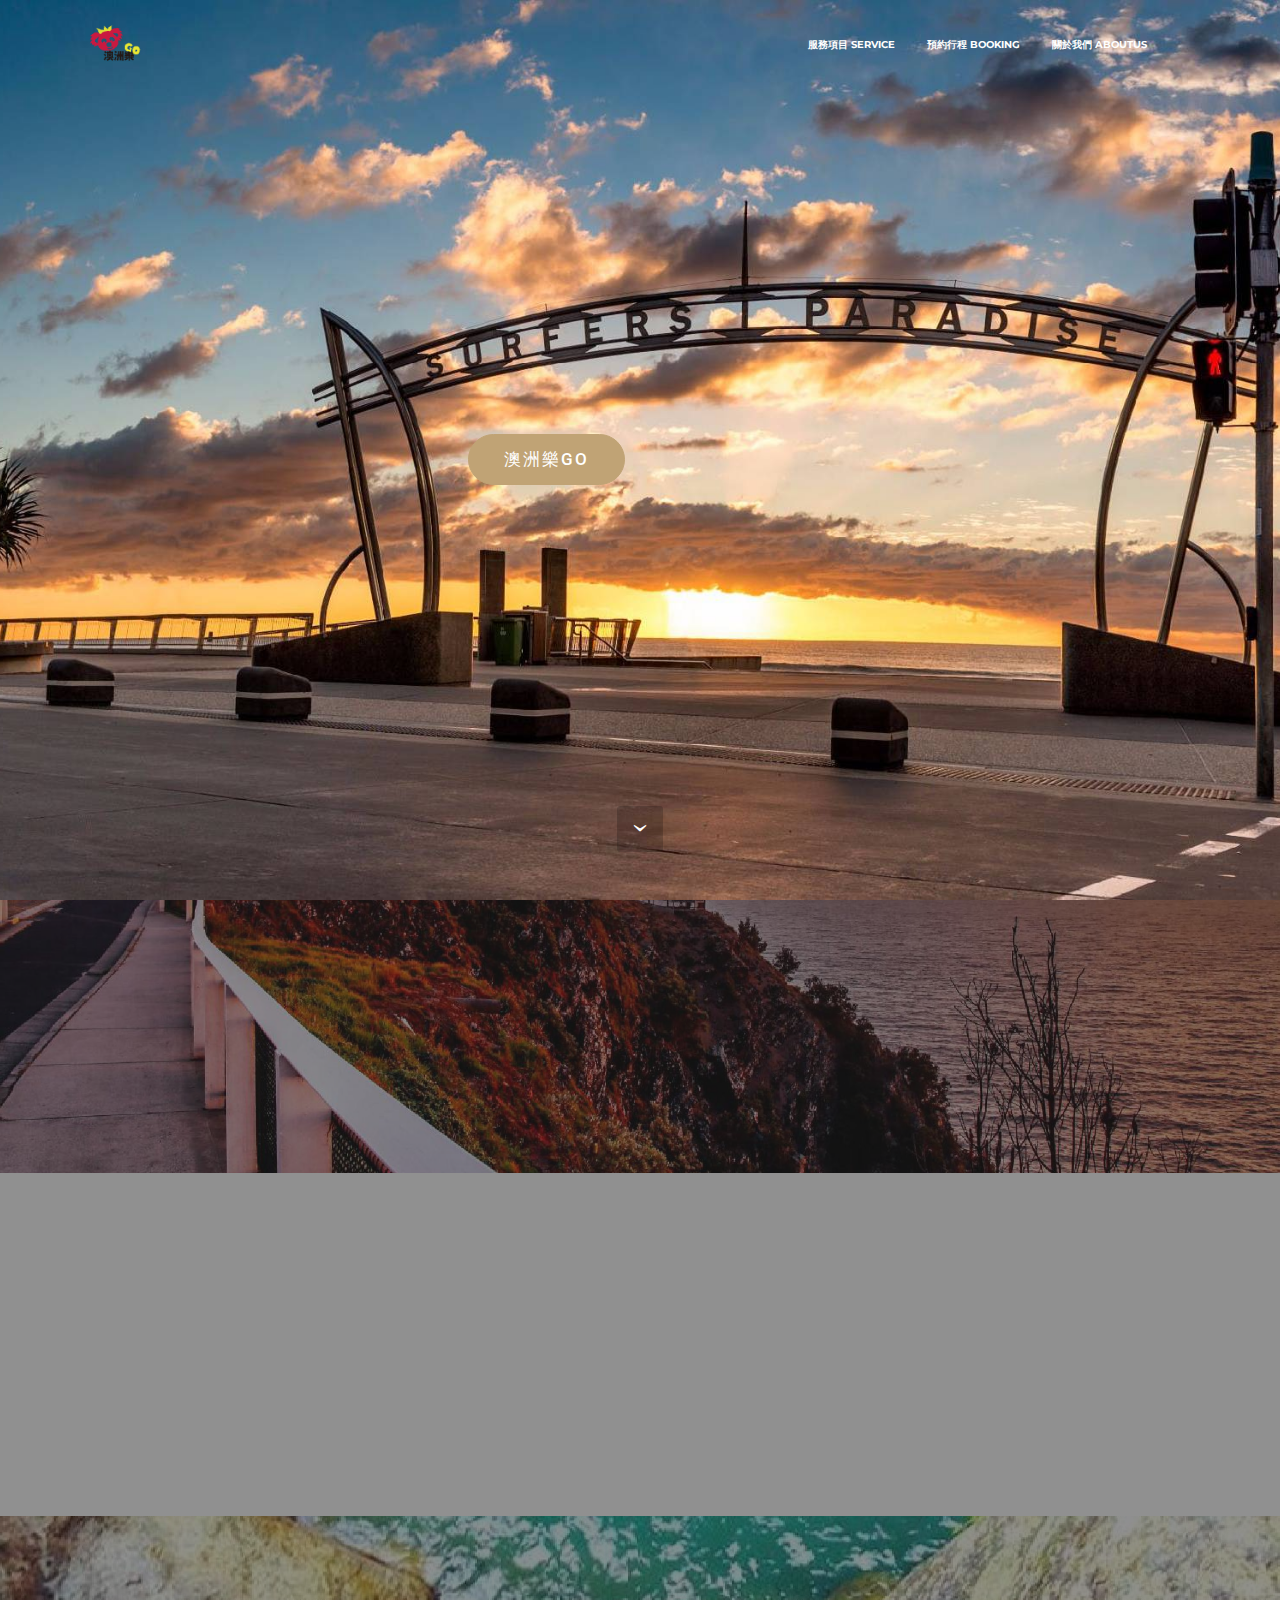
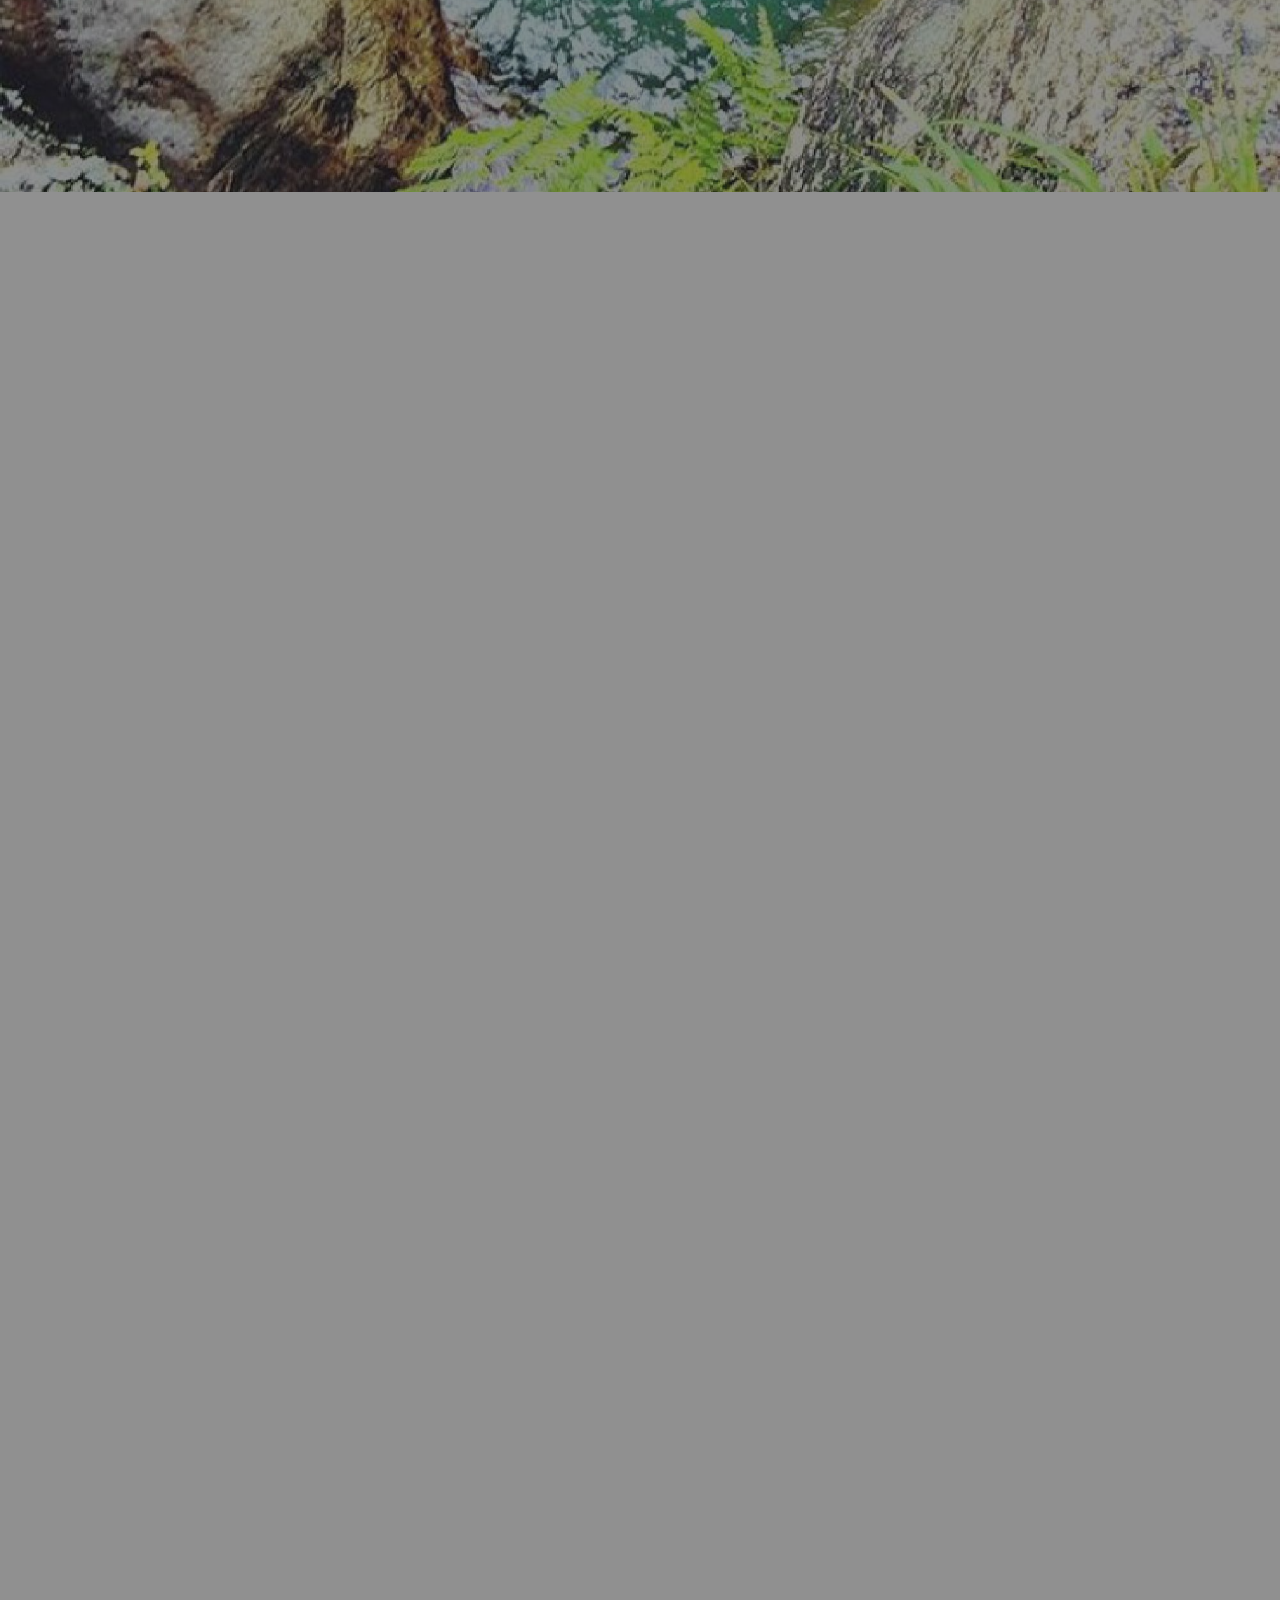
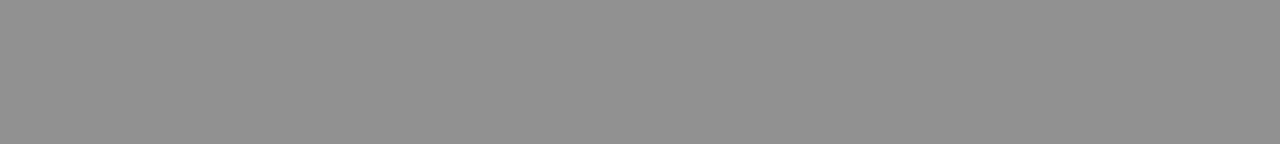
==== index.html @ f50838c3 "create github pages" ====
<!DOCTYPE html>
<html>
<head>
  <!-- Site made with Mobirise Website Builder v3.12.1, https://mobirise.com -->
  <meta charset="UTF-8">
  <meta http-equiv="X-UA-Compatible" content="IE=edge">
  <meta name="generator" content="Mobirise v3.12.1, mobirise.com">
  <meta name="viewport" content="width=device-width, initial-scale=1">
  <link rel="shortcut icon" href="assets/images/logo1-154x128.png" type="image/x-icon">
  <meta name="description" content="">
  
  <link rel="stylesheet" href="https://fonts.googleapis.com/css?family=Lora:400,700,400italic,700italic&amp;subset=latin">
  <link rel="stylesheet" href="https://fonts.googleapis.com/css?family=Montserrat:400,700">
  <link rel="stylesheet" href="https://fonts.googleapis.com/css?family=Raleway:100,100i,200,200i,300,300i,400,400i,500,500i,600,600i,700,700i,800,800i,900,900i">
  <link rel="stylesheet" href="assets/bootstrap-material-design-font/css/material.css">
  <link rel="stylesheet" href="assets/tether/tether.min.css">
  <link rel="stylesheet" href="assets/bootstrap/css/bootstrap.min.css">
  <link rel="stylesheet" href="assets/dropdown/css/style.css">
  <link rel="stylesheet" href="assets/animate.css/animate.min.css">
  <link rel="stylesheet" href="assets/theme/css/style.css">
  <link rel="stylesheet" href="assets/theme/css/style-rtl.css">
  <link rel="stylesheet" href="assets/mobirise/css/mbr-additional.css" type="text/css">
  
  
  
</head>
<body class="rtl">
<section id="menu-o">

    <nav class="navbar navbar-dropdown bg-color transparent">
        <div class="container">

            <div class="mbr-table">
                <div class="mbr-table-cell">

                    <div class="navbar-brand">
                        <a href="index.html" class="navbar-logo"><img src="assets/images/logo1-154x128.png" alt="Mobirise" title="100"></a>
                        <a class="navbar-caption" href="https://mobirise.com"></a>
                    </div>

                </div>
                <div class="mbr-table-cell">

                    <button class="navbar-toggler pull-xs-right hidden-md-up" type="button" data-toggle="collapse" data-target="#exCollapsingNavbar">
                        <div class="hamburger-icon"></div>
                    </button>

                    <ul class="nav-dropdown collapse pull-xs-right nav navbar-nav navbar-toggleable-sm" id="exCollapsingNavbar"><li class="nav-item"><a class="nav-link link" href="page1.html">服務項目 SERVICE</a></li><li class="nav-item"><a class="nav-link link" href="page3.html">預約行程 BOOKING</a></li><li class="nav-item dropdown"><a class="nav-link link" href="page2.html" aria-expanded="false">關於我們 ABOUTUS</a></li><li class="nav-item"><a class="nav-link link" href="https://mobirise.com/" aria-expanded="false"></a></li></ul>
                    <button hidden="" class="navbar-toggler navbar-close" type="button" data-toggle="collapse" data-target="#exCollapsingNavbar">
                        <div class="close-icon"></div>
                    </button>

                </div>
            </div>

        </div>
    </nav>

</section>

<section class="engine"><a rel="external" href="https://mobirise.com">mobirise.com</a></section><section class="mbr-section mbr-section-hero mbr-section-full header2 mbr-after-navbar" id="header2-1b" style="background-image: url(assets/images/00203439-2000x1051.jpg);">

    

    <div class="mbr-table mbr-table-full">
        <div class="mbr-table-cell">

            <div class="container">
                <div class="mbr-section row">
                    <div class="mbr-table-md-up">
                        
                        
                        

                        <div class="mbr-table-cell col-md-5 content-size text-xs-center text-md-right">

                            <h3 class="mbr-section-title display-2"></h3>

                            <div class="mbr-section-text">
                                <p></p>
                            </div>

                            <div class="mbr-section-btn"><a class="btn btn-primary" href="page1.html">澳洲樂GO</a> </div>

                        </div>
                        <div class="mbr-table-cell mbr-valign-top mbr-left-padding-md-up col-md-7 image-size" style="width: 50%;">
                            <div class="mbr-figure"><iframe class="mbr-embedded-video" src="https://www.youtube.com/embed/76y3-8wFQiE?rel=0&amp;amp;showinfo=0&amp;autoplay=0&amp;loop=0" width="1280" height="720" frameborder="0" allowfullscreen></iframe></div>
                        </div>

                    </div>
                </div>
            </div>

        </div>
    </div>

    <div class="mbr-arrow mbr-arrow-floating hidden-sm-down" aria-hidden="true"><a href="#msg-box8-1z"><i class="mbr-arrow-icon"></i></a></div>

</section>

<section class="mbr-section article mbr-parallax-background" id="msg-box8-1z" style="background-image: url(assets/images/-2000x1428.jpg); padding-top: 120px; padding-bottom: 120px;">

    <div class="mbr-overlay" style="opacity: 0.5; background-color: rgb(34, 34, 34);">
    </div>
    <div class="container">
        <div class="row">
            <div class="col-md-8 col-md-offset-2 text-xs-center">
                <h3 class="mbr-section-title display-2">拜倫灣</h3>
                <div class="lead"></div>
                
            </div>
        </div>
    </div>

</section>

<section class="mbr-section article mbr-parallax-background" id="msg-box8-20" style="background-image: url(assets/images/-2000x1429.jpg); padding-top: 120px; padding-bottom: 120px;">

    <div class="mbr-overlay" style="opacity: 0.5; background-color: rgb(34, 34, 34);">
    </div>
    <div class="container">
        <div class="row">
            <div class="col-md-8 col-md-offset-2 text-xs-center">
                <h3 class="mbr-section-title display-2"><font color="#000000">大麻村</font></h3>
                <div class="lead"><p>.</p></div>
                
            </div>
        </div>
    </div>

</section>

<section class="mbr-section article mbr-parallax-background" id="msg-box8-21" style="background-image: url(assets/images/4ed8bae0af5e4b502f99bcf6d913de8c-2000x2000.jpg); padding-top: 120px; padding-bottom: 120px;">

    <div class="mbr-overlay" style="opacity: 0.5; background-color: rgb(34, 34, 34);">
    </div>
    <div class="container">
        <div class="row">
            <div class="col-md-8 col-md-offset-2 text-xs-center">
                <h3 class="mbr-section-title display-2">愛心湖</h3>
                <div class="lead"></div>
                
            </div>
        </div>
    </div>

</section>

<section class="mbr-section article mbr-parallax-background" id="msg-box8-22" style="background-image: url(assets/images/image-2000x1122.jpg); padding-top: 120px; padding-bottom: 120px;">

    <div class="mbr-overlay" style="opacity: 0.5; background-color: rgb(34, 34, 34);">
    </div>
    <div class="container">
        <div class="row">
            <div class="col-md-8 col-md-offset-2 text-xs-center">
                <h3 class="mbr-section-title display-2">玻璃山</h3>
                <div class="lead"></div>
                
            </div>
        </div>
    </div>

</section>

<section class="mbr-section article mbr-parallax-background" id="msg-box8-23" style="background-image: url(assets/images/-2000x1333.jpg); padding-top: 120px; padding-bottom: 120px;">

    <div class="mbr-overlay" style="opacity: 0.5; background-color: rgb(34, 34, 34);">
    </div>
    <div class="container">
        <div class="row">
            <div class="col-md-8 col-md-offset-2 text-xs-center">
                <h3 class="mbr-section-title display-2">藍光螢火蟲洞</h3>
                <div class="lead"></div>
                
            </div>
        </div>
    </div>

</section>

<section class="mbr-section article mbr-parallax-background" id="msg-box8-26" style="background-image: url(assets/images/-2000x960.jpg); padding-top: 120px; padding-bottom: 120px;">

    <div class="mbr-overlay" style="opacity: 0.5; background-color: rgb(34, 34, 34);">
    </div>
    <div class="container">
        <div class="row">
            <div class="col-md-8 col-md-offset-2 text-xs-center">
                <h3 class="mbr-section-title display-2">危險角</h3>
                <div class="lead"><p>.</p></div>
                
            </div>
        </div>
    </div>

</section>

<section class="mbr-section article mbr-parallax-background" id="msg-box8-27" style="background-image: url(assets/images/-2000x14291.jpg); padding-top: 120px; padding-bottom: 120px;">

    <div class="mbr-overlay" style="opacity: 0.5; background-color: rgb(34, 34, 34);">
    </div>
    <div class="container">
        <div class="row">
            <div class="col-md-8 col-md-offset-2 text-xs-center">
                <h3 class="mbr-section-title display-2"><span style="font-size: 36px; line-height: 31.200000762939453px;">血紅湖</span><br><span style="font-size: 36px; line-height: 31.200000762939453px;"><br></span></h3>
                <div class="lead"><p>.</p></div>
                
            </div>
        </div>
    </div>

</section>

<section class="mbr-section article mbr-parallax-background" id="msg-box8-28" style="background-image: url(assets/images/img-2000x1500.jpg); padding-top: 120px; padding-bottom: 120px;">

    <div class="mbr-overlay" style="opacity: 0.5; background-color: rgb(34, 34, 34);">
    </div>
    <div class="container">
        <div class="row">
            <div class="col-md-8 col-md-offset-2 text-xs-center">
                <h3 class="mbr-section-title display-2">更多神秘景點</h3>
                <div class="lead"></div>
                
            </div>
        </div>
    </div>

</section>


  <script src="assets/web/assets/jquery/jquery.min.js"></script>
  <script src="assets/tether/tether.min.js"></script>
  <script src="assets/bootstrap/js/bootstrap.min.js"></script>
  <script src="assets/smooth-scroll/smooth-scroll.js"></script>
  <script src="assets/dropdown/js/script.min.js"></script>
  <script src="assets/touch-swipe/jquery.touch-swipe.min.js"></script>
  <script src="assets/viewport-checker/jquery.viewportchecker.js"></script>
  <script src="assets/jarallax/jarallax.js"></script>
  <script src="assets/theme/js/script.js"></script>
  
  
  <input name="animation" type="hidden">
  </body>
</html>
---- assets/bootstrap-material-design-font/css/material.css ----
@font-face {
  font-family: 'Material-Design-Icons';
  src: url('../fonts/Material-Design-Icons.eot?3ocs8m');
  src: url('../fonts/Material-Design-Icons.eot?#iefix3ocs8m') format('embedded-opentype'), url('../fonts/Material-Design-Icons.woff?3ocs8m') format('woff'), url('../fonts/Material-Design-Icons.ttf?3ocs8m') format('truetype'), url('../fonts/Material-Design-Icons.svg?3ocs8m#Material-Design-Icons') format('svg');
  font-weight: normal;
  font-style: normal;
}
[class^="mdi-"],
[class*="mdi-"] {
  speak: none;
  display: inline-block;
  font-style: normal;
  font-variant:normal;
  font-weight:normal;
  /*font-size:24px;*/
  line-height:1;
  font-family:'Material-Design-Icons' !important;
  text-rendering: auto;
  
  -webkit-font-smoothing: antialiased;
  -moz-osx-font-smoothing: grayscale;
  -webkit-transform: translate(0, 0);
      -ms-transform: translate(0, 0);
          transform: translate(0, 0);
}
[class^="mdi-"]:before,
[class*="mdi-"]:before {
  display: inline-block;
  speak: none;
  text-decoration: inherit;
}
[class^="mdi-"].pull-left,
[class*="mdi-"].pull-left {
  margin-right: .3em;
}
[class^="mdi-"].pull-right,
[class*="mdi-"].pull-right {
  margin-left: .3em;
}
[class^="mdi-"].mdi-lg:before,
[class*="mdi-"].mdi-lg:before,
[class^="mdi-"].mdi-lg:after,
[class*="mdi-"].mdi-lg:after {
  font-size: 1.33333333em;
  line-height: 0.75em;
  vertical-align: -15%;
}
[class^="mdi-"].mdi-2x:before,
[class*="mdi-"].mdi-2x:before,
[class^="mdi-"].mdi-2x:after,
[class*="mdi-"].mdi-2x:after {
  font-size: 2em;
}
[class^="mdi-"].mdi-3x:before,
[class*="mdi-"].mdi-3x:before,
[class^="mdi-"].mdi-3x:after,
[class*="mdi-"].mdi-3x:after {
  font-size: 3em;
}
[class^="mdi-"].mdi-4x:before,
[class*="mdi-"].mdi-4x:before,
[class^="mdi-"].mdi-4x:after,
[class*="mdi-"].mdi-4x:after {
  font-size: 4em;
}
[class^="mdi-"].mdi-5x:before,
[class*="mdi-"].mdi-5x:before,
[class^="mdi-"].mdi-5x:after,
[class*="mdi-"].mdi-5x:after {
  font-size: 5em;
}
[class^="mdi-device-signal-cellular-"]:after,
[class^="mdi-device-battery-"]:after,
[class^="mdi-device-battery-charging-"]:after,
[class^="mdi-device-signal-cellular-connected-no-internet-"]:after,
[class^="mdi-device-signal-wifi-"]:after,
[class^="mdi-device-signal-wifi-statusbar-not-connected"]:after,
.mdi-device-network-wifi:after {
  opacity: .3;
  position: absolute;
  left: 0;
  top: 0;
  z-index: 1;
  display: inline-block;
  speak: none;
  text-decoration: inherit;
}
[class^="mdi-device-signal-cellular-"]:after {
  content: "\e758";
}
[class^="mdi-device-battery-"]:after {
  content: "\e735";
}
[class^="mdi-device-battery-charging-"]:after {
  content: "\e733";
}
[class^="mdi-device-signal-cellular-connected-no-internet-"]:after {
  content: "\e75d";
}
[class^="mdi-device-signal-wifi-"]:after,
.mdi-device-network-wifi:after {
  content: "\e765";
}
[class^="mdi-device-signal-wifi-statusbasr-not-connected"]:after {
  content: "\e8f7";
}
.mdi-device-signal-cellular-off:after,
.mdi-device-signal-cellular-null:after,
.mdi-device-signal-cellular-no-sim:after,
.mdi-device-signal-wifi-off:after,
.mdi-device-signal-wifi-4-bar:after,
.mdi-device-signal-cellular-4-bar:after,
.mdi-device-battery-alert:after,
.mdi-device-signal-cellular-connected-no-internet-4-bar:after,
.mdi-device-battery-std:after,
.mdi-device-battery-full .mdi-device-battery-unknown:after {
  content: "";
}
.mdi-fw {
  width: 1.28571429em;
  text-align: center;
}
.mdi-ul {
  padding-left: 0;
  margin-left: 2.14285714em;
  list-style-type: none;
}
.mdi-ul > li {
  position: relative;
}
.mdi-li {
  position: absolute;
  left: -2.14285714em;
  width: 2.14285714em;
  top: 0.14285714em;
  text-align: center;
}
.mdi-li.mdi-lg {
  left: -1.85714286em;
}
.mdi-border {
  padding: .2em .25em .15em;
  border: solid 0.08em #eeeeee;
  border-radius: .1em;
}
.mdi-spin {
  -webkit-animation: mdi-spin 2s infinite linear;
  animation: mdi-spin 2s infinite linear;
  -webkit-transform-origin: 50% 50%;
  -ms-transform-origin: 50% 50%;
      transform-origin: 50% 50%;
}
.mdi-pulse {
  -webkit-animation: mdi-spin 1s steps(8) infinite;
  animation: mdi-spin 1s steps(8) infinite;
  -webkit-transform-origin: 50% 50%;
  -ms-transform-origin: 50% 50%;
      transform-origin: 50% 50%;
}
@-webkit-keyframes mdi-spin {
  0% {
    -webkit-transform: rotate(0deg);
    transform: rotate(0deg);
  }
  100% {
    -webkit-transform: rotate(359deg);
    transform: rotate(359deg);
  }
}
@keyframes mdi-spin {
  0% {
    -webkit-transform: rotate(0deg);
    transform: rotate(0deg);
  }
  100% {
    -webkit-transform: rotate(359deg);
    transform: rotate(359deg);
  }
}
.mdi-rotate-90 {
  filter: progid:DXImageTransform.Microsoft.BasicImage(rotation=1);
  -webkit-transform: rotate(90deg);
  -ms-transform: rotate(90deg);
  transform: rotate(90deg);
}
.mdi-rotate-180 {
  filter: progid:DXImageTransform.Microsoft.BasicImage(rotation=2);
  -webkit-transform: rotate(180deg);
  -ms-transform: rotate(180deg);
  transform: rotate(180deg);
}
.mdi-rotate-270 {
  filter: progid:DXImageTransform.Microsoft.BasicImage(rotation=3);
  -webkit-transform: rotate(270deg);
  -ms-transform: rotate(270deg);
  transform: rotate(270deg);
}
.mdi-flip-horizontal {
  filter: progid:DXImageTransform.Microsoft.BasicImage(rotation=0, mirror=1);
  -webkit-transform: scale(-1, 1);
  -ms-transform: scale(-1, 1);
  transform: scale(-1, 1);
}
.mdi-flip-vertical {
  filter: progid:DXImageTransform.Microsoft.BasicImage(rotation=2, mirror=1);
  -webkit-transform: scale(1, -1);
  -ms-transform: scale(1, -1);
  transform: scale(1, -1);
}
:root .mdi-rotate-90,
:root .mdi-rotate-180,
:root .mdi-rotate-270,
:root .mdi-flip-horizontal,
:root .mdi-flip-vertical {
  -webkit-filter: none;
          filter: none;
}
.mdi-stack {
  position: relative;
  display: inline-block;
  width: 2em;
  height: 2em;
  line-height: 2em;
  vertical-align: middle;
}
.mdi-stack-1x,
.mdi-stack-2x {
  position: absolute;
  left: 0;
  width: 100%;
  text-align: center;
}
.mdi-stack-1x {
  line-height: inherit;
}
.mdi-stack-2x {
  font-size: 2em;
}
.mdi-inverse {
  color: #ffffff;
}
/* Start Icons */
.mdi-action-3d-rotation:before {
  content: "\e600";
}
.mdi-action-accessibility:before {
  content: "\e601";
}
.mdi-action-account-balance-wallet:before {
  content: "\e602";
}
.mdi-action-account-balance:before {
  content: "\e603";
}
.mdi-action-account-box:before {
  content: "\e604";
}
.mdi-action-account-child:before {
  content: "\e605";
}
.mdi-action-account-circle:before {
  content: "\e606";
}
.mdi-action-add-shopping-cart:before {
  content: "\e607";
}
.mdi-action-alarm-add:before {
  content: "\e608";
}
.mdi-action-alarm-off:before {
  content: "\e609";
}
.mdi-action-alarm-on:before {
  content: "\e60a";
}
.mdi-action-alarm:before {
  content: "\e60b";
}
.mdi-action-android:before {
  content: "\e60c";
}
.mdi-action-announcement:before {
  content: "\e60d";
}
.mdi-action-aspect-ratio:before {
  content: "\e60e";
}
.mdi-action-assessment:before {
  content: "\e60f";
}
.mdi-action-assignment-ind:before {
  content: "\e610";
}
.mdi-action-assignment-late:before {
  content: "\e611";
}
.mdi-action-assignment-return:before {
  content: "\e612";
}
.mdi-action-assignment-returned:before {
  content: "\e613";
}
.mdi-action-assignment-turned-in:before {
  content: "\e614";
}
.mdi-action-assignment:before {
  content: "\e615";
}
.mdi-action-autorenew:before {
  content: "\e616";
}
.mdi-action-backup:before {
  content: "\e617";
}
.mdi-action-book:before {
  content: "\e618";
}
.mdi-action-bookmark-outline:before {
  content: "\e619";
}
.mdi-action-bookmark:before {
  content: "\e61a";
}
.mdi-action-bug-report:before {
  content: "\e61b";
}
.mdi-action-cached:before {
  content: "\e61c";
}
.mdi-action-check-circle:before {
  content: "\e61d";
}
.mdi-action-class:before {
  content: "\e61e";
}
.mdi-action-credit-card:before {
  content: "\e61f";
}
.mdi-action-dashboard:before {
  content: "\e620";
}
.mdi-action-delete:before {
  content: "\e621";
}
.mdi-action-description:before {
  content: "\e622";
}
.mdi-action-dns:before {
  content: "\e623";
}
.mdi-action-done-all:before {
  content: "\e624";
}
.mdi-action-done:before {
  content: "\e625";
}
.mdi-action-event:before {
  content: "\e626";
}
.mdi-action-exit-to-app:before {
  content: "\e627";
}
.mdi-action-explore:before {
  content: "\e628";
}
.mdi-action-extension:before {
  content: "\e629";
}
.mdi-action-face-unlock:before {
  content: "\e62a";
}
.mdi-action-favorite-outline:before {
  content: "\e62b";
}
.mdi-action-favorite:before {
  content: "\e62c";
}
.mdi-action-find-in-page:before {
  content: "\e62d";
}
.mdi-action-find-replace:before {
  content: "\e62e";
}
.mdi-action-flip-to-back:before {
  content: "\e62f";
}
.mdi-action-flip-to-front:before {
  content: "\e630";
}
.mdi-action-get-app:before {
  content: "\e631";
}
.mdi-action-grade:before {
  content: "\e632";
}
.mdi-action-group-work:before {
  content: "\e633";
}
.mdi-action-help:before {
  content: "\e634";
}
.mdi-action-highlight-remove:before {
  content: "\e635";
}
.mdi-action-history:before {
  content: "\e636";
}
.mdi-action-home:before {
  content: "\e637";
}
.mdi-action-https:before {
  content: "\e638";
}
.mdi-action-info-outline:before {
  content: "\e639";
}
.mdi-action-info:before {
  content: "\e63a";
}
.mdi-action-input:before {
  content: "\e63b";
}
.mdi-action-invert-colors:before {
  content: "\e63c";
}
.mdi-action-label-outline:before {
  content: "\e63d";
}
.mdi-action-label:before {
  content: "\e63e";
}
.mdi-action-language:before {
  content: "\e63f";
}
.mdi-action-launch:before {
  content: "\e640";
}
.mdi-action-list:before {
  content: "\e641";
}
.mdi-action-lock-open:before {
  content: "\e642";
}
.mdi-action-lock-outline:before {
  content: "\e643";
}
.mdi-action-lock:before {
  content: "\e644";
}
.mdi-action-loyalty:before {
  content: "\e645";
}
.mdi-action-markunread-mailbox:before {
  content: "\e646";
}
.mdi-action-note-add:before {
  content: "\e647";
}
.mdi-action-open-in-browser:before {
  content: "\e648";
}
.mdi-action-open-in-new:before {
  content: "\e649";
}
.mdi-action-open-with:before {
  content: "\e64a";
}
.mdi-action-pageview:before {
  content: "\e64b";
}
.mdi-action-payment:before {
  content: "\e64c";
}
.mdi-action-perm-camera-mic:before {
  content: "\e64d";
}
.mdi-action-perm-contact-cal:before {
  content: "\e64e";
}
.mdi-action-perm-data-setting:before {
  content: "\e64f";
}
.mdi-action-perm-device-info:before {
  content: "\e650";
}
.mdi-action-perm-identity:before {
  content: "\e651";
}
.mdi-action-perm-media:before {
  content: "\e652";
}
.mdi-action-perm-phone-msg:before {
  content: "\e653";
}
.mdi-action-perm-scan-wifi:before {
  content: "\e654";
}
.mdi-action-picture-in-picture:before {
  content: "\e655";
}
.mdi-action-polymer:before {
  content: "\e656";
}
.mdi-action-print:before {
  content: "\e657";
}
.mdi-action-query-builder:before {
  content: "\e658";
}
.mdi-action-question-answer:before {
  content: "\e659";
}
.mdi-action-receipt:before {
  content: "\e65a";
}
.mdi-action-redeem:before {
  content: "\e65b";
}
.mdi-action-reorder:before {
  content: "\e65c";
}
.mdi-action-report-problem:before {
  content: "\e65d";
}
.mdi-action-restore:before {
  content: "\e65e";
}
.mdi-action-room:before {
  content: "\e65f";
}
.mdi-action-schedule:before {
  content: "\e660";
}
.mdi-action-search:before {
  content: "\e661";
}
.mdi-action-settings-applications:before {
  content: "\e662";
}
.mdi-action-settings-backup-restore:before {
  content: "\e663";
}
.mdi-action-settings-bluetooth:before {
  content: "\e664";
}
.mdi-action-settings-cell:before {
  content: "\e665";
}
.mdi-action-settings-display:before {
  content: "\e666";
}
.mdi-action-settings-ethernet:before {
  content: "\e667";
}
.mdi-action-settings-input-antenna:before {
  content: "\e668";
}
.mdi-action-settings-input-component:before {
  content: "\e669";
}
.mdi-action-settings-input-composite:before {
  content: "\e66a";
}
.mdi-action-settings-input-hdmi:before {
  content: "\e66b";
}
.mdi-action-settings-input-svideo:before {
  content: "\e66c";
}
.mdi-action-settings-overscan:before {
  content: "\e66d";
}
.mdi-action-settings-phone:before {
  content: "\e66e";
}
.mdi-action-settings-power:before {
  content: "\e66f";
}
.mdi-action-settings-remote:before {
  content: "\e670";
}
.mdi-action-settings-voice:before {
  content: "\e671";
}
.mdi-action-settings:before {
  content: "\e672";
}
.mdi-action-shop-two:before {
  content: "\e673";
}
.mdi-action-shop:before {
  content: "\e674";
}
.mdi-action-shopping-basket:before {
  content: "\e675";
}
.mdi-action-shopping-cart:before {
  content: "\e676";
}
.mdi-action-speaker-notes:before {
  content: "\e677";
}
.mdi-action-spellcheck:before {
  content: "\e678";
}
.mdi-action-star-rate:before {
  content: "\e679";
}
.mdi-action-stars:before {
  content: "\e67a";
}
.mdi-action-store:before {
  content: "\e67b";
}
.mdi-action-subject:before {
  content: "\e67c";
}
.mdi-action-supervisor-account:before {
  content: "\e67d";
}
.mdi-action-swap-horiz:before {
  content: "\e67e";
}
.mdi-action-swap-vert-circle:before {
  content: "\e67f";
}
.mdi-action-swap-vert:before {
  content: "\e680";
}
.mdi-action-system-update-tv:before {
  content: "\e681";
}
.mdi-action-tab-unselected:before {
  content: "\e682";
}
.mdi-action-tab:before {
  content: "\e683";
}
.mdi-action-theaters:before {
  content: "\e684";
}
.mdi-action-thumb-down:before {
  content: "\e685";
}
.mdi-action-thumb-up:before {
  content: "\e686";
}
.mdi-action-thumbs-up-down:before {
  content: "\e687";
}
.mdi-action-toc:before {
  content: "\e688";
}
.mdi-action-today:before {
  content: "\e689";
}
.mdi-action-track-changes:before {
  content: "\e68a";
}
.mdi-action-translate:before {
  content: "\e68b";
}
.mdi-action-trending-down:before {
  content: "\e68c";
}
.mdi-action-trending-neutral:before {
  content: "\e68d";
}
.mdi-action-trending-up:before {
  content: "\e68e";
}
.mdi-action-turned-in-not:before {
  content: "\e68f";
}
.mdi-action-turned-in:before {
  content: "\e690";
}
.mdi-action-verified-user:before {
  content: "\e691";
}
.mdi-action-view-agenda:before {
  content: "\e692";
}
.mdi-action-view-array:before {
  content: "\e693";
}
.mdi-action-view-carousel:before {
  content: "\e694";
}
.mdi-action-view-column:before {
  content: "\e695";
}
.mdi-action-view-day:before {
  content: "\e696";
}
.mdi-action-view-headline:before {
  content: "\e697";
}
.mdi-action-view-list:before {
  content: "\e698";
}
.mdi-action-view-module:before {
  content: "\e699";
}
.mdi-action-view-quilt:before {
  content: "\e69a";
}
.mdi-action-view-stream:before {
  content: "\e69b";
}
.mdi-action-view-week:before {
  content: "\e69c";
}
.mdi-action-visibility-off:before {
  content: "\e69d";
}
.mdi-action-visibility:before {
  content: "\e69e";
}
.mdi-action-wallet-giftcard:before {
  content: "\e69f";
}
.mdi-action-wallet-membership:before {
  content: "\e6a0";
}
.mdi-action-wallet-travel:before {
  content: "\e6a1";
}
.mdi-action-work:before {
  content: "\e6a2";
}
.mdi-alert-error:before {
  content: "\e6a3";
}
.mdi-alert-warning:before {
  content: "\e6a4";
}
.mdi-av-album:before {
  content: "\e6a5";
}
.mdi-av-closed-caption:before {
  content: "\e6a6";
}
.mdi-av-equalizer:before {
  content: "\e6a7";
}
.mdi-av-explicit:before {
  content: "\e6a8";
}
.mdi-av-fast-forward:before {
  content: "\e6a9";
}
.mdi-av-fast-rewind:before {
  content: "\e6aa";
}
.mdi-av-games:before {
  content: "\e6ab";
}
.mdi-av-hearing:before {
  content: "\e6ac";
}
.mdi-av-high-quality:before {
  content: "\e6ad";
}
.mdi-av-loop:before {
  content: "\e6ae";
}
.mdi-av-mic-none:before {
  content: "\e6af";
}
.mdi-av-mic-off:before {
  content: "\e6b0";
}
.mdi-av-mic:before {
  content: "\e6b1";
}
.mdi-av-movie:before {
  content: "\e6b2";
}
.mdi-av-my-library-add:before {
  content: "\e6b3";
}
.mdi-av-my-library-books:before {
  content: "\e6b4";
}
.mdi-av-my-library-music:before {
  content: "\e6b5";
}
.mdi-av-new-releases:before {
  content: "\e6b6";
}
.mdi-av-not-interested:before {
  content: "\e6b7";
}
.mdi-av-pause-circle-fill:before {
  content: "\e6b8";
}
.mdi-av-pause-circle-outline:before {
  content: "\e6b9";
}
.mdi-av-pause:before {
  content: "\e6ba";
}
.mdi-av-play-arrow:before {
  content: "\e6bb";
}
.mdi-av-play-circle-fill:before {
  content: "\e6bc";
}
.mdi-av-play-circle-outline:before {
  content: "\e6bd";
}
.mdi-av-play-shopping-bag:before {
  content: "\e6be";
}
.mdi-av-playlist-add:before {
  content: "\e6bf";
}
.mdi-av-queue-music:before {
  content: "\e6c0";
}
.mdi-av-queue:before {
  content: "\e6c1";
}
.mdi-av-radio:before {
  content: "\e6c2";
}
.mdi-av-recent-actors:before {
  content: "\e6c3";
}
.mdi-av-repeat-one:before {
  content: "\e6c4";
}
.mdi-av-repeat:before {
  content: "\e6c5";
}
.mdi-av-replay:before {
  content: "\e6c6";
}
.mdi-av-shuffle:before {
  content: "\e6c7";
}
.mdi-av-skip-next:before {
  content: "\e6c8";
}
.mdi-av-skip-previous:before {
  content: "\e6c9";
}
.mdi-av-snooze:before {
  content: "\e6ca";
}
.mdi-av-stop:before {
  content: "\e6cb";
}
.mdi-av-subtitles:before {
  content: "\e6cc";
}
.mdi-av-surround-sound:before {
  content: "\e6cd";
}
.mdi-av-timer:before {
  content: "\e6ce";
}
.mdi-av-video-collection:before {
  content: "\e6cf";
}
.mdi-av-videocam-off:before {
  content: "\e6d0";
}
.mdi-av-videocam:before {
  content: "\e6d1";
}
.mdi-av-volume-down:before {
  content: "\e6d2";
}
.mdi-av-volume-mute:before {
  content: "\e6d3";
}
.mdi-av-volume-off:before {
  content: "\e6d4";
}
.mdi-av-volume-up:before {
  content: "\e6d5";
}
.mdi-av-web:before {
  content: "\e6d6";
}
.mdi-communication-business:before {
  content: "\e6d7";
}
.mdi-communication-call-end:before {
  content: "\e6d8";
}
.mdi-communication-call-made:before {
  content: "\e6d9";
}
.mdi-communication-call-merge:before {
  content: "\e6da";
}
.mdi-communication-call-missed:before {
  content: "\e6db";
}
.mdi-communication-call-received:before {
  content: "\e6dc";
}
.mdi-communication-call-split:before {
  content: "\e6dd";
}
.mdi-communication-call:before {
  content: "\e6de";
}
.mdi-communication-chat:before {
  content: "\e6df";
}
.mdi-communication-clear-all:before {
  content: "\e6e0";
}
.mdi-communication-comment:before {
  content: "\e6e1";
}
.mdi-communication-contacts:before {
  content: "\e6e2";
}
.mdi-communication-dialer-sip:before {
  content: "\e6e3";
}
.mdi-communication-dialpad:before {
  content: "\e6e4";
}
.mdi-communication-dnd-on:before {
  content: "\e6e5";
}
.mdi-communication-email:before {
  content: "\e6e6";
}
.mdi-communication-forum:before {
  content: "\e6e7";
}
.mdi-communication-import-export:before {
  content: "\e6e8";
}
.mdi-communication-invert-colors-off:before {
  content: "\e6e9";
}
.mdi-communication-invert-colors-on:before {
  content: "\e6ea";
}
.mdi-communication-live-help:before {
  content: "\e6eb";
}
.mdi-communication-location-off:before {
  content: "\e6ec";
}
.mdi-communication-location-on:before {
  content: "\e6ed";
}
.mdi-communication-message:before {
  content: "\e6ee";
}
.mdi-communication-messenger:before {
  content: "\e6ef";
}
.mdi-communication-no-sim:before {
  content: "\e6f0";
}
.mdi-communication-phone:before {
  content: "\e6f1";
}
.mdi-communication-portable-wifi-off:before {
  content: "\e6f2";
}
.mdi-communication-quick-contacts-dialer:before {
  content: "\e6f3";
}
.mdi-communication-quick-contacts-mail:before {
  content: "\e6f4";
}
.mdi-communication-ring-volume:before {
  content: "\e6f5";
}
.mdi-communication-stay-current-landscape:before {
  content: "\e6f6";
}
.mdi-communication-stay-current-portrait:before {
  content: "\e6f7";
}
.mdi-communication-stay-primary-landscape:before {
  content: "\e6f8";
}
.mdi-communication-stay-primary-portrait:before {
  content: "\e6f9";
}
.mdi-communication-swap-calls:before {
  content: "\e6fa";
}
.mdi-communication-textsms:before {
  content: "\e6fb";
}
.mdi-communication-voicemail:before {
  content: "\e6fc";
}
.mdi-communication-vpn-key:before {
  content: "\e6fd";
}
.mdi-content-add-box:before {
  content: "\e6fe";
}
.mdi-content-add-circle-outline:before {
  content: "\e6ff";
}
.mdi-content-add-circle:before {
  content: "\e700";
}
.mdi-content-add:before {
  content: "\e701";
}
.mdi-content-archive:before {
  content: "\e702";
}
.mdi-content-backspace:before {
  content: "\e703";
}
.mdi-content-block:before {
  content: "\e704";
}
.mdi-content-clear:before {
  content: "\e705";
}
.mdi-content-content-copy:before {
  content: "\e706";
}
.mdi-content-content-cut:before {
  content: "\e707";
}
.mdi-content-content-paste:before {
  content: "\e708";
}
.mdi-content-create:before {
  content: "\e709";
}
.mdi-content-drafts:before {
  content: "\e70a";
}
.mdi-content-filter-list:before {
  content: "\e70b";
}
.mdi-content-flag:before {
  content: "\e70c";
}
.mdi-content-forward:before {
  content: "\e70d";
}
.mdi-content-gesture:before {
  content: "\e70e";
}
.mdi-content-inbox:before {
  content: "\e70f";
}
.mdi-content-link:before {
  content: "\e710";
}
.mdi-content-mail:before {
  content: "\e711";
}
.mdi-content-markunread:before {
  content: "\e712";
}
.mdi-content-redo:before {
  content: "\e713";
}
.mdi-content-remove-circle-outline:before {
  content: "\e714";
}
.mdi-content-remove-circle:before {
  content: "\e715";
}
.mdi-content-remove:before {
  content: "\e716";
}
.mdi-content-reply-all:before {
  content: "\e717";
}
.mdi-content-reply:before {
  content: "\e718";
}
.mdi-content-report:before {
  content: "\e719";
}
.mdi-content-save:before {
  content: "\e71a";
}
.mdi-content-select-all:before {
  content: "\e71b";
}
.mdi-content-send:before {
  content: "\e71c";
}
.mdi-content-sort:before {
  content: "\e71d";
}
.mdi-content-text-format:before {
  content: "\e71e";
}
.mdi-content-undo:before {
  content: "\e71f";
}
.mdi-editor-attach-file:before {
  content: "\e776";
}
.mdi-editor-attach-money:before {
  content: "\e777";
}
.mdi-editor-border-all:before {
  content: "\e778";
}
.mdi-editor-border-bottom:before {
  content: "\e779";
}
.mdi-editor-border-clear:before {
  content: "\e77a";
}
.mdi-editor-border-color:before {
  content: "\e77b";
}
.mdi-editor-border-horizontal:before {
  content: "\e77c";
}
.mdi-editor-border-inner:before {
  content: "\e77d";
}
.mdi-editor-border-left:before {
  content: "\e77e";
}
.mdi-editor-border-outer:before {
  content: "\e77f";
}
.mdi-editor-border-right:before {
  content: "\e780";
}
.mdi-editor-border-style:before {
  content: "\e781";
}
.mdi-editor-border-top:before {
  content: "\e782";
}
.mdi-editor-border-vertical:before {
  content: "\e783";
}
.mdi-editor-format-align-center:before {
  content: "\e784";
}
.mdi-editor-format-align-justify:before {
  content: "\e785";
}
.mdi-editor-format-align-left:before {
  content: "\e786";
}
.mdi-editor-format-align-right:before {
  content: "\e787";
}
.mdi-editor-format-bold:before {
  content: "\e788";
}
.mdi-editor-format-clear:before {
  content: "\e789";
}
.mdi-editor-format-color-fill:before {
  content: "\e78a";
}
.mdi-editor-format-color-reset:before {
  content: "\e78b";
}
.mdi-editor-format-color-text:before {
  content: "\e78c";
}
.mdi-editor-format-indent-decrease:before {
  content: "\e78d";
}
.mdi-editor-format-indent-increase:before {
  content: "\e78e";
}
.mdi-editor-format-italic:before {
  content: "\e78f";
}
.mdi-editor-format-line-spacing:before {
  content: "\e790";
}
.mdi-editor-format-list-bulleted:before {
  content: "\e791";
}
.mdi-editor-format-list-numbered:before {
  content: "\e792";
}
.mdi-editor-format-paint:before {
  content: "\e793";
}
.mdi-editor-format-quote:before {
  content: "\e794";
}
.mdi-editor-format-size:before {
  content: "\e795";
}
.mdi-editor-format-strikethrough:before {
  content: "\e796";
}
.mdi-editor-format-textdirection-l-to-r:before {
  content: "\e797";
}
.mdi-editor-format-textdirection-r-to-l:before {
  content: "\e798";
}
.mdi-editor-format-underline:before {
  content: "\e799";
}
.mdi-editor-functions:before {
  content: "\e79a";
}
.mdi-editor-insert-chart:before {
  content: "\e79b";
}
.mdi-editor-insert-comment:before {
  content: "\e79c";
}
.mdi-editor-insert-drive-file:before {
  content: "\e79d";
}
.mdi-editor-insert-emoticon:before {
  content: "\e79e";
}
.mdi-editor-insert-invitation:before {
  content: "\e79f";
}
.mdi-editor-insert-link:before {
  content: "\e7a0";
}
.mdi-editor-insert-photo:before {
  content: "\e7a1";
}
.mdi-editor-merge-type:before {
  content: "\e7a2";
}
.mdi-editor-mode-comment:before {
  content: "\e7a3";
}
.mdi-editor-mode-edit:before {
  content: "\e7a4";
}
.mdi-editor-publish:before {
  content: "\e7a5";
}
.mdi-editor-vertical-align-bottom:before {
  content: "\e7a6";
}
.mdi-editor-vertical-align-center:before {
  content: "\e7a7";
}
.mdi-editor-vertical-align-top:before {
  content: "\e7a8";
}
.mdi-editor-wrap-text:before {
  content: "\e7a9";
}
.mdi-file-attachment:before {
  content: "\e7aa";
}
.mdi-file-cloud-circle:before {
  content: "\e7ab";
}
.mdi-file-cloud-done:before {
  content: "\e7ac";
}
.mdi-file-cloud-download:before {
  content: "\e7ad";
}
.mdi-file-cloud-off:before {
  content: "\e7ae";
}
.mdi-file-cloud-queue:before {
  content: "\e7af";
}
.mdi-file-cloud-upload:before {
  content: "\e7b0";
}
.mdi-file-cloud:before {
  content: "\e7b1";
}
.mdi-file-file-download:before {
  content: "\e7b2";
}
.mdi-file-file-upload:before {
  content: "\e7b3";
}
.mdi-file-folder-open:before {
  content: "\e7b4";
}
.mdi-file-folder-shared:before {
  content: "\e7b5";
}
.mdi-file-folder:before {
  content: "\e7b6";
}
.mdi-device-access-alarm:before {
  content: "\e720";
}
.mdi-device-access-alarms:before {
  content: "\e721";
}
.mdi-device-access-time:before {
  content: "\e722";
}
.mdi-device-add-alarm:before {
  content: "\e723";
}
.mdi-device-airplanemode-off:before {
  content: "\e724";
}
.mdi-device-airplanemode-on:before {
  content: "\e725";
}
.mdi-device-battery-20:before {
  content: "\e726";
}
.mdi-device-battery-30:before {
  content: "\e727";
}
.mdi-device-battery-50:before {
  content: "\e728";
}
.mdi-device-battery-60:before {
  content: "\e729";
}
.mdi-device-battery-80:before {
  content: "\e72a";
}
.mdi-device-battery-90:before {
  content: "\e72b";
}
.mdi-device-battery-alert:before {
  content: "\e72c";
}
.mdi-device-battery-charging-20:before {
  content: "\e72d";
}
.mdi-device-battery-charging-30:before {
  content: "\e72e";
}
.mdi-device-battery-charging-50:before {
  content: "\e72f";
}
.mdi-device-battery-charging-60:before {
  content: "\e730";
}
.mdi-device-battery-charging-80:before {
  content: "\e731";
}
.mdi-device-battery-charging-90:before {
  content: "\e732";
}
.mdi-device-battery-charging-full:before {
  content: "\e733";
}
.mdi-device-battery-full:before {
  content: "\e734";
}
.mdi-device-battery-std:before {
  content: "\e735";
}
.mdi-device-battery-unknown:before {
  content: "\e736";
}
.mdi-device-bluetooth-connected:before {
  content: "\e737";
}
.mdi-device-bluetooth-disabled:before {
  content: "\e738";
}
.mdi-device-bluetooth-searching:before {
  content: "\e739";
}
.mdi-device-bluetooth:before {
  content: "\e73a";
}
.mdi-device-brightness-auto:before {
  content: "\e73b";
}
.mdi-device-brightness-high:before {
  content: "\e73c";
}
.mdi-device-brightness-low:before {
  content: "\e73d";
}
.mdi-device-brightness-medium:before {
  content: "\e73e";
}
.mdi-device-data-usage:before {
  content: "\e73f";
}
.mdi-device-developer-mode:before {
  content: "\e740";
}
.mdi-device-devices:before {
  content: "\e741";
}
.mdi-device-dvr:before {
  content: "\e742";
}
.mdi-device-gps-fixed:before {
  content: "\e743";
}
.mdi-device-gps-not-fixed:before {
  content: "\e744";
}
.mdi-device-gps-off:before {
  content: "\e745";
}
.mdi-device-location-disabled:before {
  content: "\e746";
}
.mdi-device-location-searching:before {
  content: "\e747";
}
.mdi-device-multitrack-audio:before {
  content: "\e748";
}
.mdi-device-network-cell:before {
  content: "\e749";
}
.mdi-device-network-wifi:before {
  content: "\e74a";
}
.mdi-device-nfc:before {
  content: "\e74b";
}
.mdi-device-now-wallpaper:before {
  content: "\e74c";
}
.mdi-device-now-widgets:before {
  content: "\e74d";
}
.mdi-device-screen-lock-landscape:before {
  content: "\e74e";
}
.mdi-device-screen-lock-portrait:before {
  content: "\e74f";
}
.mdi-device-screen-lock-rotation:before {
  content: "\e750";
}
.mdi-device-screen-rotation:before {
  content: "\e751";
}
.mdi-device-sd-storage:before {
  content: "\e752";
}
.mdi-device-settings-system-daydream:before {
  content: "\e753";
}
.mdi-device-signal-cellular-0-bar:before {
  content: "\e754";
}
.mdi-device-signal-cellular-1-bar:before {
  content: "\e755";
}
.mdi-device-signal-cellular-2-bar:before {
  content: "\e756";
}
.mdi-device-signal-cellular-3-bar:before {
  content: "\e757";
}
.mdi-device-signal-cellular-4-bar:before {
  content: "\e758";
}
.mdi-signal-wifi-statusbar-connected-no-internet-after:before {
  content: "\e8f6";
}
.mdi-device-signal-cellular-connected-no-internet-0-bar:before {
  content: "\e759";
}
.mdi-device-signal-cellular-connected-no-internet-1-bar:before {
  content: "\e75a";
}
.mdi-device-signal-cellular-connected-no-internet-2-bar:before {
  content: "\e75b";
}
.mdi-device-signal-cellular-connected-no-internet-3-bar:before {
  content: "\e75c";
}
.mdi-device-signal-cellular-connected-no-internet-4-bar:before {
  content: "\e75d";
}
.mdi-device-signal-cellular-no-sim:before {
  content: "\e75e";
}
.mdi-device-signal-cellular-null:before {
  content: "\e75f";
}
.mdi-device-signal-cellular-off:before {
  content: "\e760";
}
.mdi-device-signal-wifi-0-bar:before {
  content: "\e761";
}
.mdi-device-signal-wifi-1-bar:before {
  content: "\e762";
}
.mdi-device-signal-wifi-2-bar:before {
  content: "\e763";
}
.mdi-device-signal-wifi-3-bar:before {
  content: "\e764";
}
.mdi-device-signal-wifi-4-bar:before {
  content: "\e765";
}
.mdi-device-signal-wifi-off:before {
  content: "\e766";
}
.mdi-device-signal-wifi-statusbar-1-bar:before {
  content: "\e767";
}
.mdi-device-signal-wifi-statusbar-2-bar:before {
  content: "\e768";
}
.mdi-device-signal-wifi-statusbar-3-bar:before {
  content: "\e769";
}
.mdi-device-signal-wifi-statusbar-4-bar:before {
  content: "\e76a";
}
.mdi-device-signal-wifi-statusbar-connected-no-internet-:before {
  content: "\e76b";
}
.mdi-device-signal-wifi-statusbar-connected-no-internet:before {
  content: "\e76f";
}
.mdi-device-signal-wifi-statusbar-connected-no-internet-2:before {
  content: "\e76c";
}
.mdi-device-signal-wifi-statusbar-connected-no-internet-3:before {
  content: "\e76d";
}
.mdi-device-signal-wifi-statusbar-connected-no-internet-4:before {
  content: "\e76e";
}
.mdi-signal-wifi-statusbar-not-connected-after:before {
  content: "\e8f7";
}
.mdi-device-signal-wifi-statusbar-not-connected:before {
  content: "\e770";
}
.mdi-device-signal-wifi-statusbar-null:before {
  content: "\e771";
}
.mdi-device-storage:before {
  content: "\e772";
}
.mdi-device-usb:before {
  content: "\e773";
}
.mdi-device-wifi-lock:before {
  content: "\e774";
}
.mdi-device-wifi-tethering:before {
  content: "\e775";
}
.mdi-hardware-cast-connected:before {
  content: "\e7b7";
}
.mdi-hardware-cast:before {
  content: "\e7b8";
}
.mdi-hardware-computer:before {
  content: "\e7b9";
}
.mdi-hardware-desktop-mac:before {
  content: "\e7ba";
}
.mdi-hardware-desktop-windows:before {
  content: "\e7bb";
}
.mdi-hardware-dock:before {
  content: "\e7bc";
}
.mdi-hardware-gamepad:before {
  content: "\e7bd";
}
.mdi-hardware-headset-mic:before {
  content: "\e7be";
}
.mdi-hardware-headset:before {
  content: "\e7bf";
}
.mdi-hardware-keyboard-alt:before {
  content: "\e7c0";
}
.mdi-hardware-keyboard-arrow-down:before {
  content: "\e7c1";
}
.mdi-hardware-keyboard-arrow-left:before {
  content: "\e7c2";
}
.mdi-hardware-keyboard-arrow-right:before {
  content: "\e7c3";
}
.mdi-hardware-keyboard-arrow-up:before {
  content: "\e7c4";
}
.mdi-hardware-keyboard-backspace:before {
  content: "\e7c5";
}
.mdi-hardware-keyboard-capslock:before {
  content: "\e7c6";
}
.mdi-hardware-keyboard-control:before {
  content: "\e7c7";
}
.mdi-hardware-keyboard-hide:before {
  content: "\e7c8";
}
.mdi-hardware-keyboard-return:before {
  content: "\e7c9";
}
.mdi-hardware-keyboard-tab:before {
  content: "\e7ca";
}
.mdi-hardware-keyboard-voice:before {
  content: "\e7cb";
}
.mdi-hardware-keyboard:before {
  content: "\e7cc";
}
.mdi-hardware-laptop-chromebook:before {
  content: "\e7cd";
}
.mdi-hardware-laptop-mac:before {
  content: "\e7ce";
}
.mdi-hardware-laptop-windows:before {
  content: "\e7cf";
}
.mdi-hardware-laptop:before {
  content: "\e7d0";
}
.mdi-hardware-memory:before {
  content: "\e7d1";
}
.mdi-hardware-mouse:before {
  content: "\e7d2";
}
.mdi-hardware-phone-android:before {
  content: "\e7d3";
}
.mdi-hardware-phone-iphone:before {
  content: "\e7d4";
}
.mdi-hardware-phonelink-off:before {
  content: "\e7d5";
}
.mdi-hardware-phonelink:before {
  content: "\e7d6";
}
.mdi-hardware-security:before {
  content: "\e7d7";
}
.mdi-hardware-sim-card:before {
  content: "\e7d8";
}
.mdi-hardware-smartphone:before {
  content: "\e7d9";
}
.mdi-hardware-speaker:before {
  content: "\e7da";
}
.mdi-hardware-tablet-android:before {
  content: "\e7db";
}
.mdi-hardware-tablet-mac:before {
  content: "\e7dc";
}
.mdi-hardware-tablet:before {
  content: "\e7dd";
}
.mdi-hardware-tv:before {
  content: "\e7de";
}
.mdi-hardware-watch:before {
  content: "\e7df";
}
.mdi-image-add-to-photos:before {
  content: "\e7e0";
}
.mdi-image-adjust:before {
  content: "\e7e1";
}
.mdi-image-assistant-photo:before {
  content: "\e7e2";
}
.mdi-image-audiotrack:before {
  content: "\e7e3";
}
.mdi-image-blur-circular:before {
  content: "\e7e4";
}
.mdi-image-blur-linear:before {
  content: "\e7e5";
}
.mdi-image-blur-off:before {
  content: "\e7e6";
}
.mdi-image-blur-on:before {
  content: "\e7e7";
}
.mdi-image-brightness-1:before {
  content: "\e7e8";
}
.mdi-image-brightness-2:before {
  content: "\e7e9";
}
.mdi-image-brightness-3:before {
  content: "\e7ea";
}
.mdi-image-brightness-4:before {
  content: "\e7eb";
}
.mdi-image-brightness-5:before {
  content: "\e7ec";
}
.mdi-image-brightness-6:before {
  content: "\e7ed";
}
.mdi-image-brightness-7:before {
  content: "\e7ee";
}
.mdi-image-brush:before {
  content: "\e7ef";
}
.mdi-image-camera-alt:before {
  content: "\e7f0";
}
.mdi-image-camera-front:before {
  content: "\e7f1";
}
.mdi-image-camera-rear:before {
  content: "\e7f2";
}
.mdi-image-camera-roll:before {
  content: "\e7f3";
}
.mdi-image-camera:before {
  content: "\e7f4";
}
.mdi-image-center-focus-strong:before {
  content: "\e7f5";
}
.mdi-image-center-focus-weak:before {
  content: "\e7f6";
}
.mdi-image-collections:before {
  content: "\e7f7";
}
.mdi-image-color-lens:before {
  content: "\e7f8";
}
.mdi-image-colorize:before {
  content: "\e7f9";
}
.mdi-image-compare:before {
  content: "\e7fa";
}
.mdi-image-control-point-duplicate:before {
  content: "\e7fb";
}
.mdi-image-control-point:before {
  content: "\e7fc";
}
.mdi-image-crop-3-2:before {
  content: "\e7fd";
}
.mdi-image-crop-5-4:before {
  content: "\e7fe";
}
.mdi-image-crop-7-5:before {
  content: "\e7ff";
}
.mdi-image-crop-16-9:before {
  content: "\e800";
}
.mdi-image-crop-din:before {
  content: "\e801";
}
.mdi-image-crop-free:before {
  content: "\e802";
}
.mdi-image-crop-landscape:before {
  content: "\e803";
}
.mdi-image-crop-original:before {
  content: "\e804";
}
.mdi-image-crop-portrait:before {
  content: "\e805";
}
.mdi-image-crop-square:before {
  content: "\e806";
}
.mdi-image-crop:before {
  content: "\e807";
}
.mdi-image-dehaze:before {
  content: "\e808";
}
.mdi-image-details:before {
  content: "\e809";
}
.mdi-image-edit:before {
  content: "\e80a";
}
.mdi-image-exposure-minus-1:before {
  content: "\e80b";
}
.mdi-image-exposure-minus-2:before {
  content: "\e80c";
}
.mdi-image-exposure-plus-1:before {
  content: "\e80d";
}
.mdi-image-exposure-plus-2:before {
  content: "\e80e";
}
.mdi-image-exposure-zero:before {
  content: "\e80f";
}
.mdi-image-exposure:before {
  content: "\e810";
}
.mdi-image-filter-1:before {
  content: "\e811";
}
.mdi-image-filter-2:before {
  content: "\e812";
}
.mdi-image-filter-3:before {
  content: "\e813";
}
.mdi-image-filter-4:before {
  content: "\e814";
}
.mdi-image-filter-5:before {
  content: "\e815";
}
.mdi-image-filter-6:before {
  content: "\e816";
}
.mdi-image-filter-7:before {
  content: "\e817";
}
.mdi-image-filter-8:before {
  content: "\e818";
}
.mdi-image-filter-9-plus:before {
  content: "\e819";
}
.mdi-image-filter-9:before {
  content: "\e81a";
}
.mdi-image-filter-b-and-w:before {
  content: "\e81b";
}
.mdi-image-filter-center-focus:before {
  content: "\e81c";
}
.mdi-image-filter-drama:before {
  content: "\e81d";
}
.mdi-image-filter-frames:before {
  content: "\e81e";
}
.mdi-image-filter-hdr:before {
  content: "\e81f";
}
.mdi-image-filter-none:before {
  content: "\e820";
}
.mdi-image-filter-tilt-shift:before {
  content: "\e821";
}
.mdi-image-filter-vintage:before {
  content: "\e822";
}
.mdi-image-filter:before {
  content: "\e823";
}
.mdi-image-flare:before {
  content: "\e824";
}
.mdi-image-flash-auto:before {
  content: "\e825";
}
.mdi-image-flash-off:before {
  content: "\e826";
}
.mdi-image-flash-on:before {
  content: "\e827";
}
.mdi-image-flip:before {
  content: "\e828";
}
.mdi-image-gradient:before {
  content: "\e829";
}
.mdi-image-grain:before {
  content: "\e82a";
}
.mdi-image-grid-off:before {
  content: "\e82b";
}
.mdi-image-grid-on:before {
  content: "\e82c";
}
.mdi-image-hdr-off:before {
  content: "\e82d";
}
.mdi-image-hdr-on:before {
  content: "\e82e";
}
.mdi-image-hdr-strong:before {
  content: "\e82f";
}
.mdi-image-hdr-weak:before {
  content: "\e830";
}
.mdi-image-healing:before {
  content: "\e831";
}
.mdi-image-image-aspect-ratio:before {
  content: "\e832";
}
.mdi-image-image:before {
  content: "\e833";
}
.mdi-image-iso:before {
  content: "\e834";
}
.mdi-image-landscape:before {
  content: "\e835";
}
.mdi-image-leak-add:before {
  content: "\e836";
}
.mdi-image-leak-remove:before {
  content: "\e837";
}
.mdi-image-lens:before {
  content: "\e838";
}
.mdi-image-looks-3:before {
  content: "\e839";
}
.mdi-image-looks-4:before {
  content: "\e83a";
}
.mdi-image-looks-5:before {
  content: "\e83b";
}
.mdi-image-looks-6:before {
  content: "\e83c";
}
.mdi-image-looks-one:before {
  content: "\e83d";
}
.mdi-image-looks-two:before {
  content: "\e83e";
}
.mdi-image-looks:before {
  content: "\e83f";
}
.mdi-image-loupe:before {
  content: "\e840";
}
.mdi-image-movie-creation:before {
  content: "\e841";
}
.mdi-image-nature-people:before {
  content: "\e842";
}
.mdi-image-nature:before {
  content: "\e843";
}
.mdi-image-navigate-before:before {
  content: "\e844";
}
.mdi-image-navigate-next:before {
  content: "\e845";
}
.mdi-image-palette:before {
  content: "\e846";
}
.mdi-image-panorama-fisheye:before {
  content: "\e847";
}
.mdi-image-panorama-horizontal:before {
  content: "\e848";
}
.mdi-image-panorama-vertical:before {
  content: "\e849";
}
.mdi-image-panorama-wide-angle:before {
  content: "\e84a";
}
.mdi-image-panorama:before {
  content: "\e84b";
}
.mdi-image-photo-album:before {
  content: "\e84c";
}
.mdi-image-photo-camera:before {
  content: "\e84d";
}
.mdi-image-photo-library:before {
  content: "\e84e";
}
.mdi-image-photo:before {
  content: "\e84f";
}
.mdi-image-portrait:before {
  content: "\e850";
}
.mdi-image-remove-red-eye:before {
  content: "\e851";
}
.mdi-image-rotate-left:before {
  content: "\e852";
}
.mdi-image-rotate-right:before {
  content: "\e853";
}
.mdi-image-slideshow:before {
  content: "\e854";
}
.mdi-image-straighten:before {
  content: "\e855";
}
.mdi-image-style:before {
  content: "\e856";
}
.mdi-image-switch-camera:before {
  content: "\e857";
}
.mdi-image-switch-video:before {
  content: "\e858";
}
.mdi-image-tag-faces:before {
  content: "\e859";
}
.mdi-image-texture:before {
  content: "\e85a";
}
.mdi-image-timelapse:before {
  content: "\e85b";
}
.mdi-image-timer-3:before {
  content: "\e85c";
}
.mdi-image-timer-10:before {
  content: "\e85d";
}
.mdi-image-timer-auto:before {
  content: "\e85e";
}
.mdi-image-timer-off:before {
  content: "\e85f";
}
.mdi-image-timer:before {
  content: "\e860";
}
.mdi-image-tonality:before {
  content: "\e861";
}
.mdi-image-transform:before {
  content: "\e862";
}
.mdi-image-tune:before {
  content: "\e863";
}
.mdi-image-wb-auto:before {
  content: "\e864";
}
.mdi-image-wb-cloudy:before {
  content: "\e865";
}
.mdi-image-wb-incandescent:before {
  content: "\e866";
}
.mdi-image-wb-irradescent:before {
  content: "\e867";
}
.mdi-image-wb-sunny:before {
  content: "\e868";
}
.mdi-maps-beenhere:before {
  content: "\e869";
}
.mdi-maps-directions-bike:before {
  content: "\e86a";
}
.mdi-maps-directions-bus:before {
  content: "\e86b";
}
.mdi-maps-directions-car:before {
  content: "\e86c";
}
.mdi-maps-directions-ferry:before {
  content: "\e86d";
}
.mdi-maps-directions-subway:before {
  content: "\e86e";
}
.mdi-maps-directions-train:before {
  content: "\e86f";
}
.mdi-maps-directions-transit:before {
  content: "\e870";
}
.mdi-maps-directions-walk:before {
  content: "\e871";
}
.mdi-maps-directions:before {
  content: "\e872";
}
.mdi-maps-flight:before {
  content: "\e873";
}
.mdi-maps-hotel:before {
  content: "\e874";
}
.mdi-maps-layers-clear:before {
  content: "\e875";
}
.mdi-maps-layers:before {
  content: "\e876";
}
.mdi-maps-local-airport:before {
  content: "\e877";
}
.mdi-maps-local-atm:before {
  content: "\e878";
}
.mdi-maps-local-attraction:before {
  content: "\e879";
}
.mdi-maps-local-bar:before {
  content: "\e87a";
}
.mdi-maps-local-cafe:before {
  content: "\e87b";
}
.mdi-maps-local-car-wash:before {
  content: "\e87c";
}
.mdi-maps-local-convenience-store:before {
  content: "\e87d";
}
.mdi-maps-local-drink:before {
  content: "\e87e";
}
.mdi-maps-local-florist:before {
  content: "\e87f";
}
.mdi-maps-local-gas-station:before {
  content: "\e880";
}
.mdi-maps-local-grocery-store:before {
  content: "\e881";
}
.mdi-maps-local-hospital:before {
  content: "\e882";
}
.mdi-maps-local-hotel:before {
  content: "\e883";
}
.mdi-maps-local-laundry-service:before {
  content: "\e884";
}
.mdi-maps-local-library:before {
  content: "\e885";
}
.mdi-maps-local-mall:before {
  content: "\e886";
}
.mdi-maps-local-movies:before {
  content: "\e887";
}
.mdi-maps-local-offer:before {
  content: "\e888";
}
.mdi-maps-local-parking:before {
  content: "\e889";
}
.mdi-maps-local-pharmacy:before {
  content: "\e88a";
}
.mdi-maps-local-phone:before {
  content: "\e88b";
}
.mdi-maps-local-pizza:before {
  content: "\e88c";
}
.mdi-maps-local-play:before {
  content: "\e88d";
}
.mdi-maps-local-post-office:before {
  content: "\e88e";
}
.mdi-maps-local-print-shop:before {
  content: "\e88f";
}
.mdi-maps-local-restaurant:before {
  content: "\e890";
}
.mdi-maps-local-see:before {
  content: "\e891";
}
.mdi-maps-local-shipping:before {
  content: "\e892";
}
.mdi-maps-local-taxi:before {
  content: "\e893";
}
.mdi-maps-location-history:before {
  content: "\e894";
}
.mdi-maps-map:before {
  content: "\e895";
}
.mdi-maps-my-location:before {
  content: "\e896";
}
.mdi-maps-navigation:before {
  content: "\e897";
}
.mdi-maps-pin-drop:before {
  content: "\e898";
}
.mdi-maps-place:before {
  content: "\e899";
}
.mdi-maps-rate-review:before {
  content: "\e89a";
}
.mdi-maps-restaurant-menu:before {
  content: "\e89b";
}
.mdi-maps-satellite:before {
  content: "\e89c";
}
.mdi-maps-store-mall-directory:before {
  content: "\e89d";
}
.mdi-maps-terrain:before {
  content: "\e89e";
}
.mdi-maps-traffic:before {
  content: "\e89f";
}
.mdi-navigation-apps:before {
  content: "\e8a0";
}
.mdi-navigation-arrow-back:before {
  content: "\e8a1";
}
.mdi-navigation-arrow-drop-down-circle:before {
  content: "\e8a2";
}
.mdi-navigation-arrow-drop-down:before {
  content: "\e8a3";
}
.mdi-navigation-arrow-drop-up:before {
  content: "\e8a4";
}
.mdi-navigation-arrow-forward:before {
  content: "\e8a5";
}
.mdi-navigation-cancel:before {
  content: "\e8a6";
}
.mdi-navigation-check:before {
  content: "\e8a7";
}
.mdi-navigation-chevron-left:before {
  content: "\e8a8";
}
.mdi-navigation-chevron-right:before {
  content: "\e8a9";
}
.mdi-navigation-close:before {
  content: "\e8aa";
}
.mdi-navigation-expand-less:before {
  content: "\e8ab";
}
.mdi-navigation-expand-more:before {
  content: "\e8ac";
}
.mdi-navigation-fullscreen-exit:before {
  content: "\e8ad";
}
.mdi-navigation-fullscreen:before {
  content: "\e8ae";
}
.mdi-navigation-menu:before {
  content: "\e8af";
}
.mdi-navigation-more-horiz:before {
  content: "\e8b0";
}
.mdi-navigation-more-vert:before {
  content: "\e8b1";
}
.mdi-navigation-refresh:before {
  content: "\e8b2";
}
.mdi-navigation-unfold-less:before {
  content: "\e8b3";
}
.mdi-navigation-unfold-more:before {
  content: "\e8b4";
}
.mdi-notification-adb:before {
  content: "\e8b5";
}
.mdi-notification-bluetooth-audio:before {
  content: "\e8b6";
}
.mdi-notification-disc-full:before {
  content: "\e8b7";
}
.mdi-notification-dnd-forwardslash:before {
  content: "\e8b8";
}
.mdi-notification-do-not-disturb:before {
  content: "\e8b9";
}
.mdi-notification-drive-eta:before {
  content: "\e8ba";
}
.mdi-notification-event-available:before {
  content: "\e8bb";
}
.mdi-notification-event-busy:before {
  content: "\e8bc";
}
.mdi-notification-event-note:before {
  content: "\e8bd";
}
.mdi-notification-folder-special:before {
  content: "\e8be";
}
.mdi-notification-mms:before {
  content: "\e8bf";
}
.mdi-notification-more:before {
  content: "\e8c0";
}
.mdi-notification-network-locked:before {
  content: "\e8c1";
}
.mdi-notification-phone-bluetooth-speaker:before {
  content: "\e8c2";
}
.mdi-notification-phone-forwarded:before {
  content: "\e8c3";
}
.mdi-notification-phone-in-talk:before {
  content: "\e8c4";
}
.mdi-notification-phone-locked:before {
  content: "\e8c5";
}
.mdi-notification-phone-missed:before {
  content: "\e8c6";
}
.mdi-notification-phone-paused:before {
  content: "\e8c7";
}
.mdi-notification-play-download:before {
  content: "\e8c8";
}
.mdi-notification-play-install:before {
  content: "\e8c9";
}
.mdi-notification-sd-card:before {
  content: "\e8ca";
}
.mdi-notification-sim-card-alert:before {
  content: "\e8cb";
}
.mdi-notification-sms-failed:before {
  content: "\e8cc";
}
.mdi-notification-sms:before {
  content: "\e8cd";
}
.mdi-notification-sync-disabled:before {
  content: "\e8ce";
}
.mdi-notification-sync-problem:before {
  content: "\e8cf";
}
.mdi-notification-sync:before {
  content: "\e8d0";
}
.mdi-notification-system-update:before {
  content: "\e8d1";
}
.mdi-notification-tap-and-play:before {
  content: "\e8d2";
}
.mdi-notification-time-to-leave:before {
  content: "\e8d3";
}
.mdi-notification-vibration:before {
  content: "\e8d4";
}
.mdi-notification-voice-chat:before {
  content: "\e8d5";
}
.mdi-notification-vpn-lock:before {
  content: "\e8d6";
}
.mdi-social-cake:before {
  content: "\e8d7";
}
.mdi-social-domain:before {
  content: "\e8d8";
}
.mdi-social-group-add:before {
  content: "\e8d9";
}
.mdi-social-group:before {
  content: "\e8da";
}
.mdi-social-location-city:before {
  content: "\e8db";
}
.mdi-social-mood:before {
  content: "\e8dc";
}
.mdi-social-notifications-none:before {
  content: "\e8dd";
}
.mdi-social-notifications-off:before {
  content: "\e8de";
}
.mdi-social-notifications-on:before {
  content: "\e8df";
}
.mdi-social-notifications-paused:before {
  content: "\e8e0";
}
.mdi-social-notifications:before {
  content: "\e8e1";
}
.mdi-social-pages:before {
  content: "\e8e2";
}
.mdi-social-party-mode:before {
  content: "\e8e3";
}
.mdi-social-people-outline:before {
  content: "\e8e4";
}
.mdi-social-people:before {
  content: "\e8e5";
}
.mdi-social-person-add:before {
  content: "\e8e6";
}
.mdi-social-person-outline:before {
  content: "\e8e7";
}
.mdi-social-person:before {
  content: "\e8e8";
}
.mdi-social-plus-one:before {
  content: "\e8e9";
}
.mdi-social-poll:before {
  content: "\e8ea";
}
.mdi-social-public:before {
  content: "\e8eb";
}
.mdi-social-school:before {
  content: "\e8ec";
}
.mdi-social-share:before {
  content: "\e8ed";
}
.mdi-social-whatshot:before {
  content: "\e8ee";
}
.mdi-toggle-check-box-outline-blank:before {
  content: "\e8ef";
}
.mdi-toggle-check-box:before {
  content: "\e8f0";
}
.mdi-toggle-radio-button-off:before {
  content: "\e8f1";
}
.mdi-toggle-radio-button-on:before {
  content: "\e8f2";
}
.mdi-toggle-star-half:before {
  content: "\e8f3";
}
.mdi-toggle-star-outline:before {
  content: "\e8f4";
}
.mdi-toggle-star:before {
  content: "\e8f5";
}
---- assets/dropdown/css/style.css ----
.navbar-dropdown {
  left: 0;
  padding: 0;
  position: absolute;
  right: 0;
  top: 0;
  transition: all 0.45s ease;
  z-index: 1030; }
  .navbar-dropdown .navbar-brand {
    float: none;
    font-size: 0;
    padding: 1.25rem 0;
    position: relative;
    transition: padding 0.25s ease;
    white-space: nowrap; }
    .navbar-dropdown .navbar-brand::before {
      content: "";
      display: inline-block;
      height: 100%;
      vertical-align: middle; }
  .navbar-dropdown .navbar-logo,
  .navbar-dropdown .navbar-caption {
    display: inline-block;
    vertical-align: middle; }
  .navbar-dropdown .navbar-logo {
    margin-right: 0.8rem;
    transition: margin 0.3s ease-in-out; }
    .navbar-dropdown .navbar-logo img {
      height: 3.125rem;
      transition: all 0.3s ease-in-out; }
  .navbar-dropdown .mbr-table-cell {
    height: 5.625rem; }
  .navbar-dropdown .navbar-caption {
    font-family: "Montserrat";
    font-size: 1rem;
    font-weight: 700;
    white-space: normal; }
    .navbar-dropdown .navbar-caption, .navbar-dropdown .navbar-caption:hover {
      color: inherit;
      text-decoration: none; }
  .navbar-dropdown.navbar-fixed-top {
    position: fixed; }
  .navbar-dropdown.bg-color.transparent {
    background: none !important; }
  .navbar-dropdown.navbar-short .navbar-brand {
    padding: 0.625rem 0; }
  .navbar-dropdown.navbar-short .navbar-logo {
    margin-right: 0.5rem; }
    .navbar-dropdown.navbar-short .navbar-logo img {
      height: 2.375rem; }
  .navbar-dropdown.navbar-short .mbr-table-cell {
    height: 3.625rem; }
  .navbar-dropdown .navbar-close {
    left: 0.6875rem;
    position: fixed;
    top: 0.75rem;
    z-index: 1000; }
  .navbar-dropdown.opened {
    background: none !important; }
    .navbar-dropdown.opened .navbar-brand,
    .navbar-dropdown.opened .navbar-toggler {
      display: none; }
  .navbar-dropdown .hamburger-icon {
    content: "";
    width: 16px;
    -webkit-box-shadow: 0 -6px 0 1px,0 0 0 1px,0 6px 0 1px;
    -moz-box-shadow: 0 -6px 0 1px,0 0 0 1px,0 6px 0 1px;
    box-shadow: 0 -6px 0 1px,0 0 0 1px,0 6px 0 1px; }
  .navbar-dropdown .close-icon {
    position: relative;
    width: 21px;
    height: 21px;
    overflow: hidden; }
    .navbar-dropdown .close-icon::before, .navbar-dropdown .close-icon::after {
      content: '';
      position: absolute;
      height: 2px;
      width: 100%;
      top: 50%;
      left: 0;
      margin-top: -1px; }
    .navbar-dropdown .close-icon::before {
      transform: rotate(45deg);
      -ms-transform: rotate(45deg);
      -webkit-transform: rotate(45deg); }
    .navbar-dropdown .close-icon::after {
      transform: rotate(-45deg);
      -ms-transform: rotate(-45deg);
      -webkit-transform: rotate(-45deg); }

.dropdown-menu .dropdown-toggle[data-toggle="dropdown-submenu"]::after {
  border-bottom: 0.35em solid transparent;
  border-left: 0.35em solid;
  border-right: 0;
  border-top: 0.35em solid transparent;
  margin-left: 0.3rem; }

.dropdown-menu .dropdown-item:focus {
  outline: 0; }

.nav-dropdown {
  display: table !important;
  font-family: "Montserrat";
  font-size: 0.75rem;
  font-weight: 700;
  height: auto !important; }
  .nav-dropdown .nav-item {
    display: table-cell;
    float: none;
    vertical-align: middle; }
  .nav-dropdown .nav-btn {
    padding-left: 1rem; }
  .nav-dropdown .link {
    margin: 1.667em;
    padding: 0;
    transition: color .2s ease-in-out; }
    .nav-dropdown .link.dropdown-toggle {
      margin-right: 2.583em; }
      .nav-dropdown .link.dropdown-toggle::after {
        margin-left: .25rem;
        border-top: 0.35em solid;
        border-right: 0.35em solid transparent;
        border-left: 0.35em solid transparent;
        border-bottom: 0; }
      .nav-dropdown .link.dropdown-toggle::after {
        display: block;
        margin-top: -0.1667em;
        position: absolute;
        right: 1.3333em;
        top: 50%; }
      .nav-dropdown .link.dropdown-toggle[aria-expanded="true"] {
        margin: 0;
        padding: 1.667em 2.583em 1.667em 1.667em; }
  .nav-dropdown .link::after,
  .nav-dropdown .dropdown-item::after {
    color: inherit; }
  .nav-dropdown .btn {
    font-size: 0.75rem;
    font-weight: 700;
    letter-spacing: 0;
    margin-bottom: 0;
    padding-left: 1.25rem;
    padding-right: 1.25rem; }
  .nav-dropdown .dropdown-menu {
    border-radius: 0;
    border: 0;
    left: 0;
    margin: 0;
    padding-bottom: 1.25rem;
    padding-top: 1.25rem; }
  .nav-dropdown .dropdown-submenu {
    left: 100%;
    margin-left: 0.125rem;
    margin-top: -1.25rem;
    top: 0; }
  .nav-dropdown .dropdown-item {
    font-size: 0.8125rem;
    font-weight: 500;
    line-height: 2;
    padding: 0.3846em 4.615em 0.3846em 1.5385em;
    position: relative;
    transition: color .2s ease-in-out, background-color .2s ease-in-out; }
    .nav-dropdown .dropdown-item::after {
      margin-top: -0.3077em;
      position: absolute;
      right: 1.1538em;
      top: 50%; }
    .nav-dropdown .dropdown-item:focus, .nav-dropdown .dropdown-item:hover {
      background: none; }

@media (max-width: 767px) {
  .nav-dropdown.navbar-toggleable-sm {
    bottom: 0;
    display: none;
    left: 0;
    overflow-x: hidden;
    position: fixed;
    top: 0;
    transform: translateX(-100%);
    -ms-transform: translateX(-100%);
    -webkit-transform: translateX(-100%);
    width: 18.75rem;
    z-index: 999; } }
.nav-dropdown.navbar-toggleable-xl {
  bottom: 0;
  display: none;
  left: 0;
  overflow-x: hidden;
  position: fixed;
  top: 0;
  transform: translateX(-100%);
  -ms-transform: translateX(-100%);
  -webkit-transform: translateX(-100%);
  width: 18.75rem;
  z-index: 999; }

.nav-dropdown-sm {
  display: block !important;
  overflow-x: hidden;
  overflow: auto;
  padding-top: 3.875rem; }
  .nav-dropdown-sm::after {
    content: "";
    display: block;
    height: 3rem;
    width: 100%; }
  .nav-dropdown-sm.collapse.in ~ .navbar-close {
    display: block !important; }
  .nav-dropdown-sm.collapsing, .nav-dropdown-sm.collapse.in {
    transform: translateX(0);
    -ms-transform: translateX(0);
    -webkit-transform: translateX(0);
    transition: all 0.25s ease-out;
    -webkit-transition: all 0.25s ease-out; }
  .nav-dropdown-sm.collapsing[aria-expanded="false"] {
    transform: translateX(-100%);
    -ms-transform: translateX(-100%);
    -webkit-transform: translateX(-100%); }
  .nav-dropdown-sm .nav-item {
    display: block;
    margin-left: 0 !important;
    padding-left: 0; }
  .nav-dropdown-sm .link,
  .nav-dropdown-sm .dropdown-item {
    border-top: 1px dotted rgba(255, 255, 255, 0.1);
    font-size: 0.8125rem;
    line-height: 1.6;
    margin: 0 !important;
    padding: 0.875rem 2.4rem 0.875rem 1.5625rem !important;
    position: relative;
    white-space: normal; }
    .nav-dropdown-sm .link:focus, .nav-dropdown-sm .link:hover,
    .nav-dropdown-sm .dropdown-item:focus,
    .nav-dropdown-sm .dropdown-item:hover {
      background: rgba(0, 0, 0, 0.2) !important; }
  .nav-dropdown-sm .nav-btn {
    position: relative;
    padding: 1.5625rem 1.5625rem 0 1.5625rem; }
    .nav-dropdown-sm .nav-btn::before {
      border-top: 1px dotted rgba(255, 255, 255, 0.1);
      content: "";
      left: 0;
      position: absolute;
      top: 0;
      width: 100%; }
    .nav-dropdown-sm .nav-btn + .nav-btn {
      padding-top: 0.625rem; }
      .nav-dropdown-sm .nav-btn + .nav-btn::before {
        display: none; }
  .nav-dropdown-sm .btn {
    padding: 0.625rem 0; }
  .nav-dropdown-sm .dropdown-toggle::after {
    position: absolute;
    right: 1.25rem;
    top: 50%;
    margin-top: -0.154em; }
  .nav-dropdown-sm .dropdown-toggle[data-toggle="dropdown-submenu"]::after {
    margin-left: .25rem;
    border-top: 0.35em solid;
    border-right: 0.35em solid transparent;
    border-left: 0.35em solid transparent;
    border-bottom: 0; }
  .nav-dropdown-sm .dropdown-toggle[data-toggle="dropdown-submenu"][aria-expanded="true"]::after {
    border-top: 0;
    border-right: 0.35em solid transparent;
    border-left: 0.35em solid transparent;
    border-bottom: 0.35em solid; }
  .nav-dropdown-sm .dropdown-menu {
    margin: 0;
    padding: 0;
    position: relative;
    top: 0;
    left: 0;
    width: 100%;
    border: 0;
    float: none;
    border-radius: 0;
    background: none; }

.is-builder .nav-dropdown.collapsing {
  transition: none !important; }

/*# sourceMappingURL=style.css.map */
---- assets/theme/css/style-rtl.css ----
body.rtl section h1, body.rtl section h2, body.rtl section h3, body.rtl section h4, body.rtl section h5, body.rtl section h6,
body.rtl section p, body.rtl section a.btn, body.rtl section .mbr-gallery-title, body.rtl section .mbr-price-value,
body.rtl section .mbr-figure-caption, body.rtl section small, body.rtl section blockquote,
body.rtl section .mbr-author-name, body.rtl section .mbr-plan-label, body.rtl section .mbr-price-figure,
body.rtl section li, body.rtl section label.form-control-label, body.rtl section label.startPreset,
body.rtl section .form-control, body.rtl section span.innerPhone, body.rtl section span.innerEmail,
body.rtl section a.navbar-caption, body.rtl section th, body.rtl section td, body.rtl section strong {
  direction: rtl !important; }
body.rtl section th, body.rtl section .dataTables_info {
  text-align: right; }
body.rtl section label.form-control-label {
  display: block; }
body.rtl section.extHeader15 input[type='email'], body.rtl section.extHeader16 input[type='email'] {
  padding-right: 15px;
  padding-left: 0; }
  body.rtl section.extHeader15 input[type='email']:focus, body.rtl section.extHeader16 input[type='email']:focus {
    padding-right: 15px;
    padding-left: 0; }
body.rtl section.extHeader15 .form_wraper:hover input[type="email"], body.rtl section.extHeader16 .form_wraper:hover input[type="email"] {
  padding-right: 15px;
  padding-left: 0; }
body.rtl footer {
  direction: rtl !important; }

/*# sourceMappingURL=style-rtl.css.map */
---- assets/mobirise/css/mbr-additional.css ----
@import url(https://fonts.googleapis.com/css?family=Roboto:400,300,700);
@import url(https://fonts.googleapis.com/css?family=Lato:400,300,700);
@import url(https://fonts.googleapis.com/css?family=Raleway:400,300,700);
@import url(https://fonts.googleapis.com/css?family=Open+Sans:400,300,700);



body,
input,
textarea,
.mbr-company .list-group-text {
  font-family: 'Raleway', sans-serif;
}
.mbr-footer-content li,
.mbr-footer .mbr-contacts li {
  font-family: 'Raleway', sans-serif;
}
.btn,
.alert,
h1,
h2,
h3,
h4,
h5,
h6,
.h1,
.h2,
.h3,
.h4,
.h5,
.h6,
.display-1,
.display-2,
.display-3,
.display-4,
.mbr-figure .mbr-figure-caption,
.mbr-gallery-title,
.mbr-map [data-state-details],
.mbr-price {
  font-family: 'Roboto', sans-serif;
}
.mbr-footer-content h1,
.mbr-footer .mbr-contacts h1,
.mbr-footer-content h2,
.mbr-footer .mbr-contacts h2,
.mbr-footer-content h3,
.mbr-footer .mbr-contacts h3,
.mbr-footer-content h4,
.mbr-footer .mbr-contacts h4,
.mbr-footer-content p strong,
.mbr-footer .mbr-contacts p strong,
.mbr-footer-content strong,
.mbr-footer .mbr-contacts strong {
  font-family: 'Roboto', sans-serif;
}
.btn {
  border-radius: 1.6em;
}
.mbr-subscribe .btn {
  border-radius: 1.6em !important;
}
.btn-sm,
.lead a,
.lead blockquote,
.mbr-section-subtitle,
.mbr-section-hero .mbr-section-lead,
.mbr-cards .card-subtitle,
.mbr-testimonial .card-block {
  font-family: 'Lato', sans-serif;
  font-style: normal;
}
.mbr-author-name {
  font-family: 'Roboto', sans-serif;
}
.mbr-author-desc {
  font-family: 'Lato', sans-serif;
  font-style: normal;
}
.mbr-plan-title {
  font-family: 'Roboto', sans-serif;
}
.mbr-plan-subtitle,
.mbr-plan-price-desc {
  font-family: 'Lato', sans-serif;
  font-style: normal;
}
.bg-primary {
  background-color: #c0a375 !important;
}
.bg-success {
  background-color: #90a878 !important;
}
.bg-info {
  background-color: #7e9b9f !important;
}
.bg-warning {
  background-color: #f3c649 !important;
}
.bg-danger {
  background-color: #f28281 !important;
}
.btn-primary {
  background-color: #c0a375;
  border-color: #c0a375;
  color: #ffffff;
}
.btn-primary:hover,
.btn-primary:focus,
.btn-primary.focus,
.btn-primary:active,
.btn-primary.active {
  color: #ffffff;
  background-color: #a07e49;
  border-color: #a07e49;
}
.btn-primary.disabled,
.btn-primary:disabled {
  color: #ffffff !important;
  background-color: #a07e49 !important;
  border-color: #a07e49 !important;
}
.btn-secondary {
  background-color: #f28281;
  border-color: #f28281;
  color: #ffffff;
}
.btn-secondary:hover,
.btn-secondary:focus,
.btn-secondary.focus,
.btn-secondary:active,
.btn-secondary.active {
  color: #ffffff;
  background-color: #eb3d3c;
  border-color: #eb3d3c;
}
.btn-secondary.disabled,
.btn-secondary:disabled {
  color: #ffffff !important;
  background-color: #eb3d3c !important;
  border-color: #eb3d3c !important;
}
.btn-info {
  background-color: #7e9b9f;
  border-color: #7e9b9f;
  color: #ffffff;
}
.btn-info:hover,
.btn-info:focus,
.btn-info.focus,
.btn-info:active,
.btn-info.active {
  color: #ffffff;
  background-color: #597478;
  border-color: #597478;
}
.btn-info.disabled,
.btn-info:disabled {
  color: #ffffff !important;
  background-color: #597478 !important;
  border-color: #597478 !important;
}
.btn-success {
  background-color: #90a878;
  border-color: #90a878;
  color: #ffffff;
}
.btn-success:hover,
.btn-success:focus,
.btn-success.focus,
.btn-success:active,
.btn-success.active {
  color: #ffffff;
  background-color: #6a8153;
  border-color: #6a8153;
}
.btn-success.disabled,
.btn-success:disabled {
  color: #ffffff !important;
  background-color: #6a8153 !important;
  border-color: #6a8153 !important;
}
.btn-warning {
  background-color: #f3c649;
  border-color: #f3c649;
  color: #ffffff;
}
.btn-warning:hover,
.btn-warning:focus,
.btn-warning.focus,
.btn-warning:active,
.btn-warning.active {
  color: #ffffff;
  background-color: #e1a90f;
  border-color: #e1a90f;
}
.btn-warning.disabled,
.btn-warning:disabled {
  color: #ffffff !important;
  background-color: #e1a90f !important;
  border-color: #e1a90f !important;
}
.btn-danger {
  background-color: #f28281;
  border-color: #f28281;
  color: #ffffff;
}
.btn-danger:hover,
.btn-danger:focus,
.btn-danger.focus,
.btn-danger:active,
.btn-danger.active {
  color: #ffffff;
  background-color: #eb3d3c;
  border-color: #eb3d3c;
}
.btn-danger.disabled,
.btn-danger:disabled {
  color: #ffffff !important;
  background-color: #eb3d3c !important;
  border-color: #eb3d3c !important;
}
.btn-primary-outline {
  background: none;
  border-color: #8e7041;
  color: #8e7041;
}
.btn-primary-outline:hover,
.btn-primary-outline:focus,
.btn-primary-outline.focus,
.btn-primary-outline:active,
.btn-primary-outline.active {
  color: #ffffff;
  background-color: #c0a375;
  border-color: #c0a375;
}
.btn-primary-outline.disabled,
.btn-primary-outline:disabled {
  color: #ffffff !important;
  background-color: #c0a375 !important;
  border-color: #c0a375 !important;
}
.btn-secondary-outline {
  background: none;
  border-color: #e82625;
  color: #e82625;
}
.btn-secondary-outline:hover,
.btn-secondary-outline:focus,
.btn-secondary-outline.focus,
.btn-secondary-outline:active,
.btn-secondary-outline.active {
  color: #ffffff;
  background-color: #f28281;
  border-color: #f28281;
}
.btn-secondary-outline.disabled,
.btn-secondary-outline:disabled {
  color: #ffffff !important;
  background-color: #f28281 !important;
  border-color: #f28281 !important;
}
.btn-info-outline {
  background: none;
  border-color: #4e6669;
  color: #4e6669;
}
.btn-info-outline:hover,
.btn-info-outline:focus,
.btn-info-outline.focus,
.btn-info-outline:active,
.btn-info-outline.active {
  color: #ffffff;
  background-color: #7e9b9f;
  border-color: #7e9b9f;
}
.btn-info-outline.disabled,
.btn-info-outline:disabled {
  color: #ffffff !important;
  background-color: #7e9b9f !important;
  border-color: #7e9b9f !important;
}
.btn-success-outline {
  background: none;
  border-color: #5d7149;
  color: #5d7149;
}
.btn-success-outline:hover,
.btn-success-outline:focus,
.btn-success-outline.focus,
.btn-success-outline:active,
.btn-success-outline.active {
  color: #ffffff;
  background-color: #90a878;
  border-color: #90a878;
}
.btn-success-outline.disabled,
.btn-success-outline:disabled {
  color: #ffffff !important;
  background-color: #90a878 !important;
  border-color: #90a878 !important;
}
.btn-warning-outline {
  background: none;
  border-color: #c9970d;
  color: #c9970d;
}
.btn-warning-outline:hover,
.btn-warning-outline:focus,
.btn-warning-outline.focus,
.btn-warning-outline:active,
.btn-warning-outline.active {
  color: #ffffff;
  background-color: #f3c649;
  border-color: #f3c649;
}
.btn-warning-outline.disabled,
.btn-warning-outline:disabled {
  color: #ffffff !important;
  background-color: #f3c649 !important;
  border-color: #f3c649 !important;
}
.btn-danger-outline {
  background: none;
  border-color: #e82625;
  color: #e82625;
}
.btn-danger-outline:hover,
.btn-danger-outline:focus,
.btn-danger-outline.focus,
.btn-danger-outline:active,
.btn-danger-outline.active {
  color: #ffffff;
  background-color: #f28281;
  border-color: #f28281;
}
.btn-danger-outline.disabled,
.btn-danger-outline:disabled {
  color: #ffffff !important;
  background-color: #f28281 !important;
  border-color: #f28281 !important;
}
.text-primary {
  color: #c0a375 !important;
}
.text-success {
  color: #90a878 !important;
}
.text-info {
  color: #7e9b9f !important;
}
.text-warning {
  color: #f3c649 !important;
}
.text-danger {
  color: #f28281 !important;
}
.alert-success {
  background-color: #90a878;
}
.alert-info {
  background-color: #7e9b9f;
}
.alert-warning {
  background-color: #f3c649;
}
.alert-danger {
  background-color: #f28281;
}
.btn-social {
  border-color: #c0a375;
}
.btn-social:hover {
  background: #c0a375;
}
.mbr-company .list-group-item.active .list-group-text {
  color: #c0a375;
}
.mbr-footer p a,
.mbr-footer ul a {
  color: #c0a375;
}
.mbr-footer-content li::before,
.mbr-footer .mbr-contacts li::before {
  background: #c0a375;
}
.mbr-footer-content li a:hover,
.mbr-footer .mbr-contacts li a:hover {
  color: #c0a375;
}
.lead a,
.lead a:hover {
  color: #c0a375;
}
.lead blockquote {
  border-color: #c0a375;
}
.mbr-plan-header.bg-primary .mbr-plan-subtitle,
.mbr-plan-header.bg-primary .mbr-plan-price-desc {
  color: #e8ddcd;
}
.mbr-plan-header.bg-success .mbr-plan-subtitle,
.mbr-plan-header.bg-success .mbr-plan-price-desc {
  color: #d0dac6;
}
.mbr-plan-header.bg-info .mbr-plan-subtitle,
.mbr-plan-header.bg-info .mbr-plan-price-desc {
  color: #c7d4d5;
}
.mbr-plan-header.bg-warning .mbr-plan-subtitle,
.mbr-plan-header.bg-warning .mbr-plan-price-desc {
  color: #ffffff;
}
.mbr-plan-header.bg-danger .mbr-plan-subtitle,
.mbr-plan-header.bg-danger .mbr-plan-price-desc {
  color: #ffffff;
}
.mbr-small-footer a,
.mbr-gallery-filter li:hover {
  color: #c0a375;
}
.scrollToTop_wraper {
  opacity: 0 !important;
}
#menu-o .hide-buttons .nav-btn {
  display: none !important;
}
#menu-o .navbar-caption {
  color: #ffffff;
}
#menu-o .navbar-toggler {
  color: #ffffff;
}
#menu-o .close-icon::before,
#menu-o .close-icon::after {
  background-color: #ffffff;
}
#menu-o .link,
#menu-o .dropdown-item {
  color: #ffffff;
}
#menu-o .link {
  font-size: 0.6rem;
}
#menu-o .dropdown-item,
#menu-o .nav-dropdown-sm .link {
  font-size: 0.650rem;
}
#menu-o .link:hover,
#menu-o .dropdown-item:hover,
#menu-o .link:focus,
#menu-o .dropdown-item:focus {
  color: #c0a375;
}
#menu-o .link[aria-expanded="true"],
#menu-o .dropdown-menu {
  background: #e6e6e6;
}
#menu-o .nav-dropdown-sm .link:focus,
#menu-o .nav-dropdown-sm .link:hover,
#menu-o .nav-dropdown-sm .dropdown-item:focus,
#menu-o .nav-dropdown-sm .dropdown-item:hover {
  background: #f7f7f7!important;
}
#menu-o .navbar,
#menu-o .nav-dropdown-sm,
#menu-o .nav-dropdown-sm .link[aria-expanded="true"],
#menu-o .nav-dropdown-sm .dropdown-menu {
  background: #ffffff;
}
#menu-o .bg-color.transparent .link {
  color: #ffffff;
  transition: none;
}
#menu-o .bg-color.transparent.opened .link {
  transition: color 0.2s ease-in-out;
}
#menu-o .bg-color.transparent.opened .link:hover,
#menu-o .bg-color.transparent.opened .link:focus {
  color: #c0a375;
}
#menu-o .link[aria-expanded="true"],
#menu-o .dropdown-item[aria-expanded="true"] {
  color: #c0a375!important;
}
#header2-1b .mbr-section-text B {
  font-size: 46px;
  text-align: left;
}
#header2-1b .btn {
  font-size: 17px;
}
#msg-box8-1z .mbr-section-title,
#msg-box8-1z p {
  color: #fff;
}
#msg-box8-1z .mbr-section-title {
  text-align: center;
  font-size: 30px;
}
#msg-box8-20 .mbr-section-title,
#msg-box8-20 p {
  color: #fff;
}
#msg-box8-20 .mbr-section-title FONT {
  color: #ffffff;
  font-size: 32px;
}
#msg-box8-21 .mbr-section-title,
#msg-box8-21 p {
  color: #fff;
}
#msg-box8-21 .mbr-section-title {
  font-size: 32px;
}
#msg-box8-22 .mbr-section-title,
#msg-box8-22 p {
  color: #fff;
}
#msg-box8-22 .mbr-section-title {
  font-size: 32px;
}
#msg-box8-23 .mbr-section-title,
#msg-box8-23 p {
  color: #fff;
}
#msg-box8-23 .mbr-section-title {
  font-size: 32px;
}
#msg-box8-26 .mbr-section-title,
#msg-box8-26 p {
  color: #fff;
}
#msg-box8-26 .mbr-section-title {
  font-size: 32px;
}
#msg-box8-27 .mbr-section-title,
#msg-box8-27 p {
  color: #fff;
}
#msg-box8-27 .mbr-section-title FONT {
  font-size: 36px;
  color: #ffffff;
}
#msg-box8-28 .mbr-section-title,
#msg-box8-28 p {
  color: #fff;
}
#msg-box8-28 .mbr-section-title {
  font-size: 36px;
}


#header5-16 .mbr-section-title {
  color: #000;
}
#header5-16 .mbr-section-lead {
  color: #000000;
  font-family: 'Open Sans', sans-serif;
  text-align: left;
}
#header5-16 .mbr-section-lead B {
  text-align: left;
  font-size: 14px;
}
#header5-16 .mbr-section-lead SPAN {
  font-size: 15px;
  font-family: 'Lato', sans-serif;
}
#features1-1i .striped .mbr-cards-col:nth-child(2n+1) {
  background-color: #2e2e2e;
}
#features1-1i .mbr-cards-col:nth-child(odd) .card-subtitle B {
  color: #cccccc;
  font-size: 16px;
}
#features1-1i .mbr-cards-col:nth-child(odd) .card-text B {
  color: #ffffff;
}
#features1-1i .mbr-cards-col:nth-child(even) .card-text {
  text-align: center;
}
#msg-box3-25 .mbr-section-title,
#msg-box3-25 p {
  color: #000;
}
#menu-17 .hide-buttons .nav-btn {
  display: none !important;
}
#menu-17 .navbar-caption {
  color: #ffffff;
}
#menu-17 .navbar-toggler {
  color: #ffffff;
}
#menu-17 .close-icon::before,
#menu-17 .close-icon::after {
  background-color: #ffffff;
}
#menu-17 .link,
#menu-17 .dropdown-item {
  color: #ffffff;
}
#menu-17 .link {
  font-size: 0.6rem;
}
#menu-17 .dropdown-item,
#menu-17 .nav-dropdown-sm .link {
  font-size: 0.650rem;
}
#menu-17 .link:hover,
#menu-17 .dropdown-item:hover,
#menu-17 .link:focus,
#menu-17 .dropdown-item:focus {
  color: #c0a375;
}
#menu-17 .link[aria-expanded="true"],
#menu-17 .dropdown-menu {
  background: #e6e6e6;
}
#menu-17 .nav-dropdown-sm .link:focus,
#menu-17 .nav-dropdown-sm .link:hover,
#menu-17 .nav-dropdown-sm .dropdown-item:focus,
#menu-17 .nav-dropdown-sm .dropdown-item:hover {
  background: #f7f7f7!important;
}
#menu-17 .navbar,
#menu-17 .nav-dropdown-sm,
#menu-17 .nav-dropdown-sm .link[aria-expanded="true"],
#menu-17 .nav-dropdown-sm .dropdown-menu {
  background: #ffffff;
}
#menu-17 .bg-color.transparent .link {
  color: #ffffff;
  transition: none;
}
#menu-17 .bg-color.transparent.opened .link {
  transition: color 0.2s ease-in-out;
}
#menu-17 .bg-color.transparent.opened .link:hover,
#menu-17 .bg-color.transparent.opened .link:focus {
  color: #c0a375;
}
#menu-17 .link[aria-expanded="true"],
#menu-17 .dropdown-item[aria-expanded="true"] {
  color: #c0a375!important;
}
#contacts4-1t FONT {
  color: #ffffff;
}
#contacts4-1t P {
  text-align: left;
}
#msg-box3-24 .mbr-section-title,
#msg-box3-24 p {
  color: #000;
}
#msg-box3-24 .lead P {
  text-align: center;
}
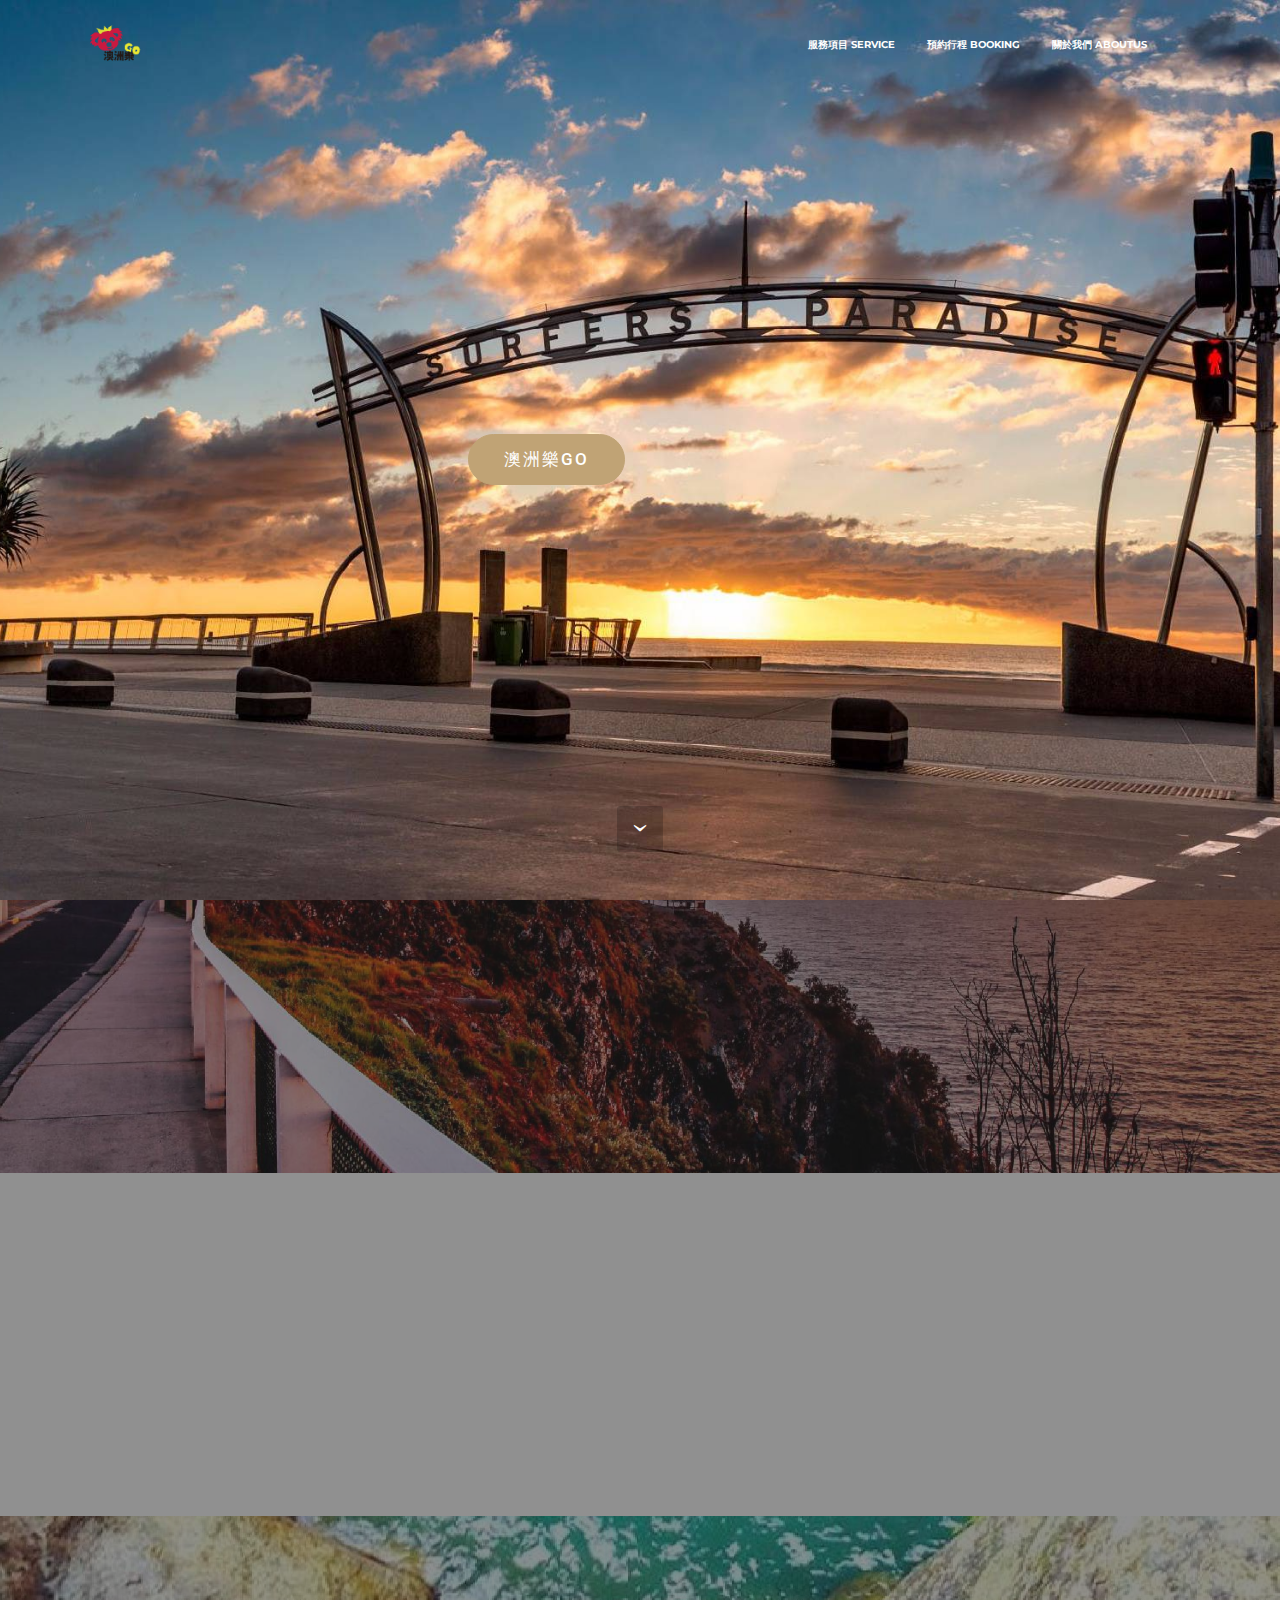
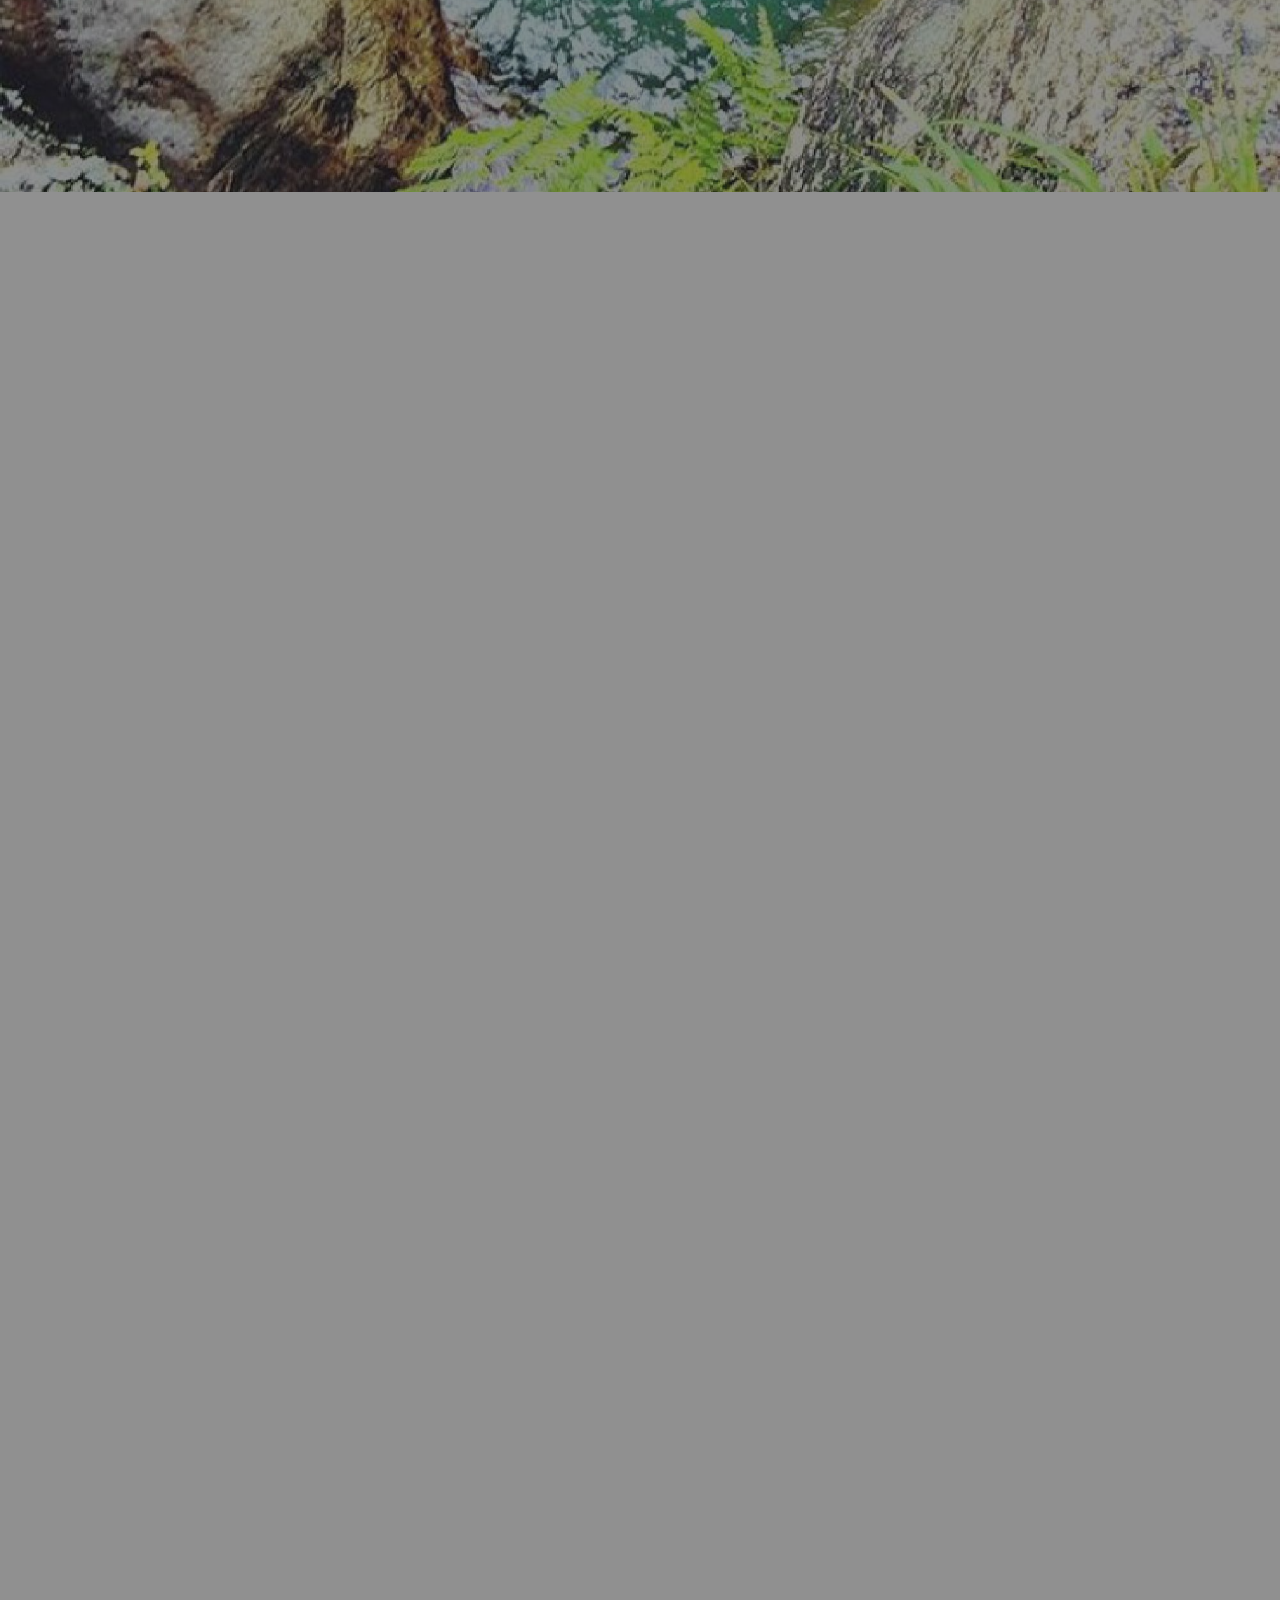
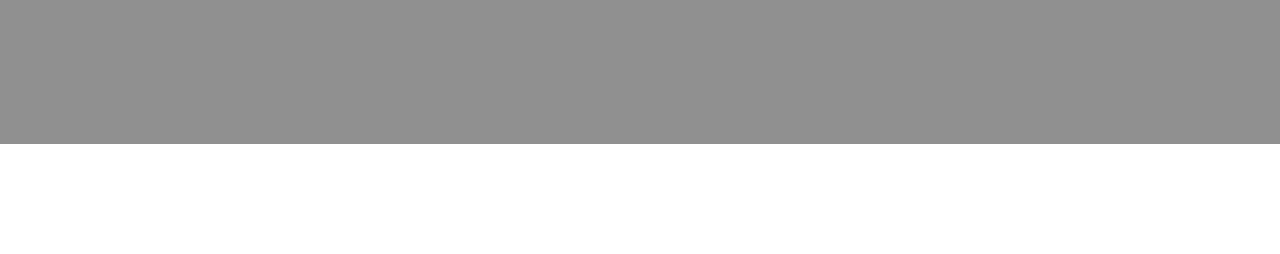
==== commit b486c913: "create github pages" ====
--- a/index.html
+++ b/index.html
@@ -58,7 +58,7 @@
 
 </section>
 
-<section class="engine"><a rel="external" href="https://mobirise.com">mobirise.com</a></section><section class="mbr-section mbr-section-hero mbr-section-full header2 mbr-after-navbar" id="header2-1b" style="background-image: url(assets/images/00203439-2000x1051.jpg);">
+<section class="engine"><a rel="external" href="https://mobirise.com">Mobirise Website Creator</a></section><section class="mbr-section mbr-section-hero mbr-section-full header2 mbr-after-navbar" id="header2-1b" style="background-image: url(assets/images/00203439-2000x1051.jpg);">
 
     
 
@@ -169,7 +169,7 @@
     <div class="container">
         <div class="row">
             <div class="col-md-8 col-md-offset-2 text-xs-center">
-                <h3 class="mbr-section-title display-2">藍光螢火蟲洞</h3>
+                <h3 class="mbr-section-title display-2">藍光蟲洞</h3>
                 <div class="lead"></div>
                 
             </div>
@@ -194,7 +194,7 @@
 
 </section>
 
-<section class="mbr-section article mbr-parallax-background" id="msg-box8-27" style="background-image: url(assets/images/-2000x14291.jpg); padding-top: 120px; padding-bottom: 120px;">
+<section class="mbr-section article mbr-parallax-background" id="msg-box8-27" style="background-image: url(assets/images/-2000x14299.jpg); padding-top: 120px; padding-bottom: 120px;">
 
     <div class="mbr-overlay" style="opacity: 0.5; background-color: rgb(34, 34, 34);">
     </div>
@@ -224,6 +224,17 @@
         </div>
     </div>
 
+</section>
+
+<section class="mbr-section mbr-section__container article" id="header3-2a" style="background-color: rgb(255, 255, 255); padding-top: 20px; padding-bottom: 20px;">
+    <div class="container">
+        <div class="row">
+            <div class="col-xs-12">
+                <h3 class="mbr-section-title display-2"><font color="#000000"><a href="page3.html">contact us</a><br></font>澳洲樂GO<br></h3>
+                <small class="mbr-section-subtitle"></small>
+            </div>
+        </div>
+    </div>
 </section>
 
 
@@ -239,5 +250,6 @@
   
   
   <input name="animation" type="hidden">
+   <div id="scrollToTop" class="scrollToTop mbr-arrow-up"><a style="text-align: center;"><i class="mbr-arrow-up-icon"></i></a></div>
   </body>
 </html>--- a/assets/mobirise/css/mbr-additional.css
+++ b/assets/mobirise/css/mbr-additional.css
@@ -418,9 +418,6 @@
 .mbr-gallery-filter li:hover {
   color: #c0a375;
 }
-.scrollToTop_wraper {
-  opacity: 0 !important;
-}
 #menu-o .hide-buttons .nav-btn {
   display: none !important;
 }
@@ -453,19 +450,19 @@
 }
 #menu-o .link[aria-expanded="true"],
 #menu-o .dropdown-menu {
-  background: #e6e6e6;
+  background: #171c2c;
 }
 #menu-o .nav-dropdown-sm .link:focus,
 #menu-o .nav-dropdown-sm .link:hover,
 #menu-o .nav-dropdown-sm .dropdown-item:focus,
 #menu-o .nav-dropdown-sm .dropdown-item:hover {
-  background: #f7f7f7!important;
+  background: #232c44!important;
 }
 #menu-o .navbar,
 #menu-o .nav-dropdown-sm,
 #menu-o .nav-dropdown-sm .link[aria-expanded="true"],
 #menu-o .nav-dropdown-sm .dropdown-menu {
-  background: #ffffff;
+  background: #28324e;
 }
 #menu-o .bg-color.transparent .link {
   color: #ffffff;
@@ -547,6 +544,22 @@
 }
 #msg-box8-28 .mbr-section-title {
   font-size: 36px;
+}
+#header3-2a .mbr-section-title,
+#header3-2a .mbr-section-subtitle {
+  text-align: center;
+}
+#header3-2a FONT {
+  font-size: 16px;
+  text-align: center;
+  color: #e25041;
+}
+#header3-2a SPAN {
+  color: #7e9b9f;
+  font-size: 13px;
+}
+#header3-2a H3 {
+  font-size: 30px;
 }
 
 
@@ -566,6 +579,17 @@
   font-size: 15px;
   font-family: 'Lato', sans-serif;
 }
+#content5-2g .mbr-section-title,
+#content5-2g p {
+  color: #fff;
+}
+#content5-2g P {
+  text-align: left;
+}
+#content5-2g .mbr-section-title {
+  font-size: 20px;
+  text-align: left;
+}
 #features1-1i .striped .mbr-cards-col:nth-child(2n+1) {
   background-color: #2e2e2e;
 }
@@ -579,9 +603,23 @@
 #features1-1i .mbr-cards-col:nth-child(even) .card-text {
   text-align: center;
 }
-#msg-box3-25 .mbr-section-title,
-#msg-box3-25 p {
+#content5-2c .mbr-section-title,
+#content5-2c p {
+  color: #fff;
+}
+#content5-2c .mbr-section-title {
+  text-align: left;
+  font-size: 18px;
+}
+#content5-2c P {
+  text-align: left;
+}
+#msg-box3-2j .mbr-section-title,
+#msg-box3-2j p {
   color: #000;
+}
+#msg-box3-2j .mbr-section-title {
+  font-size: 20px;
 }
 #menu-17 .hide-buttons .nav-btn {
   display: none !important;
@@ -615,19 +653,19 @@
 }
 #menu-17 .link[aria-expanded="true"],
 #menu-17 .dropdown-menu {
-  background: #e6e6e6;
+  background: #171c2c;
 }
 #menu-17 .nav-dropdown-sm .link:focus,
 #menu-17 .nav-dropdown-sm .link:hover,
 #menu-17 .nav-dropdown-sm .dropdown-item:focus,
 #menu-17 .nav-dropdown-sm .dropdown-item:hover {
-  background: #f7f7f7!important;
+  background: #232c44!important;
 }
 #menu-17 .navbar,
 #menu-17 .nav-dropdown-sm,
 #menu-17 .nav-dropdown-sm .link[aria-expanded="true"],
 #menu-17 .nav-dropdown-sm .dropdown-menu {
-  background: #ffffff;
+  background: #28324e;
 }
 #menu-17 .bg-color.transparent .link {
   color: #ffffff;
@@ -650,6 +688,20 @@
 #contacts4-1t P {
   text-align: left;
 }
+#content5-2i .mbr-section-title,
+#content5-2i p {
+  color: #fff;
+}
+#content5-2i P {
+  text-align: left;
+}
+#content5-2i DIV {
+  color: #ffffff;
+}
+#content5-2i .mbr-section-title {
+  text-align: left;
+  font-size: 20px;
+}
 #msg-box3-24 .mbr-section-title,
 #msg-box3-24 p {
   color: #000;
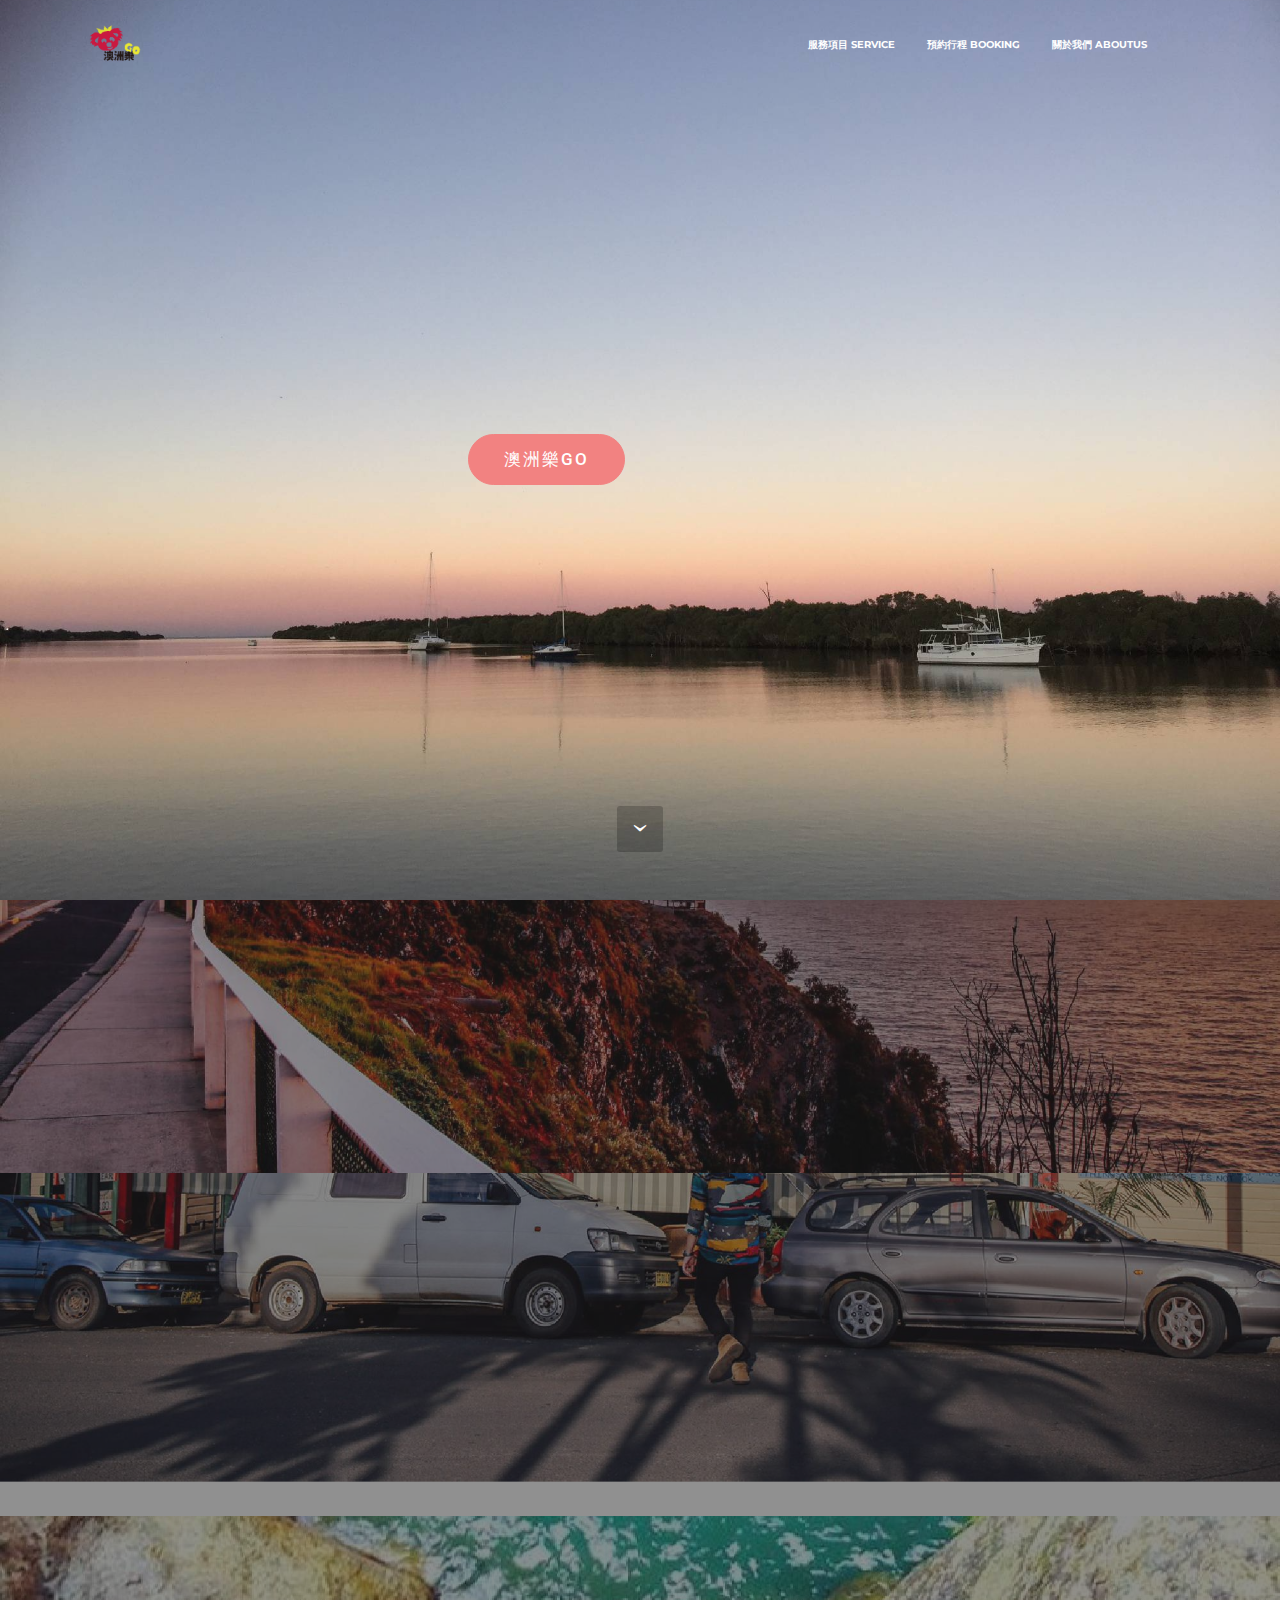
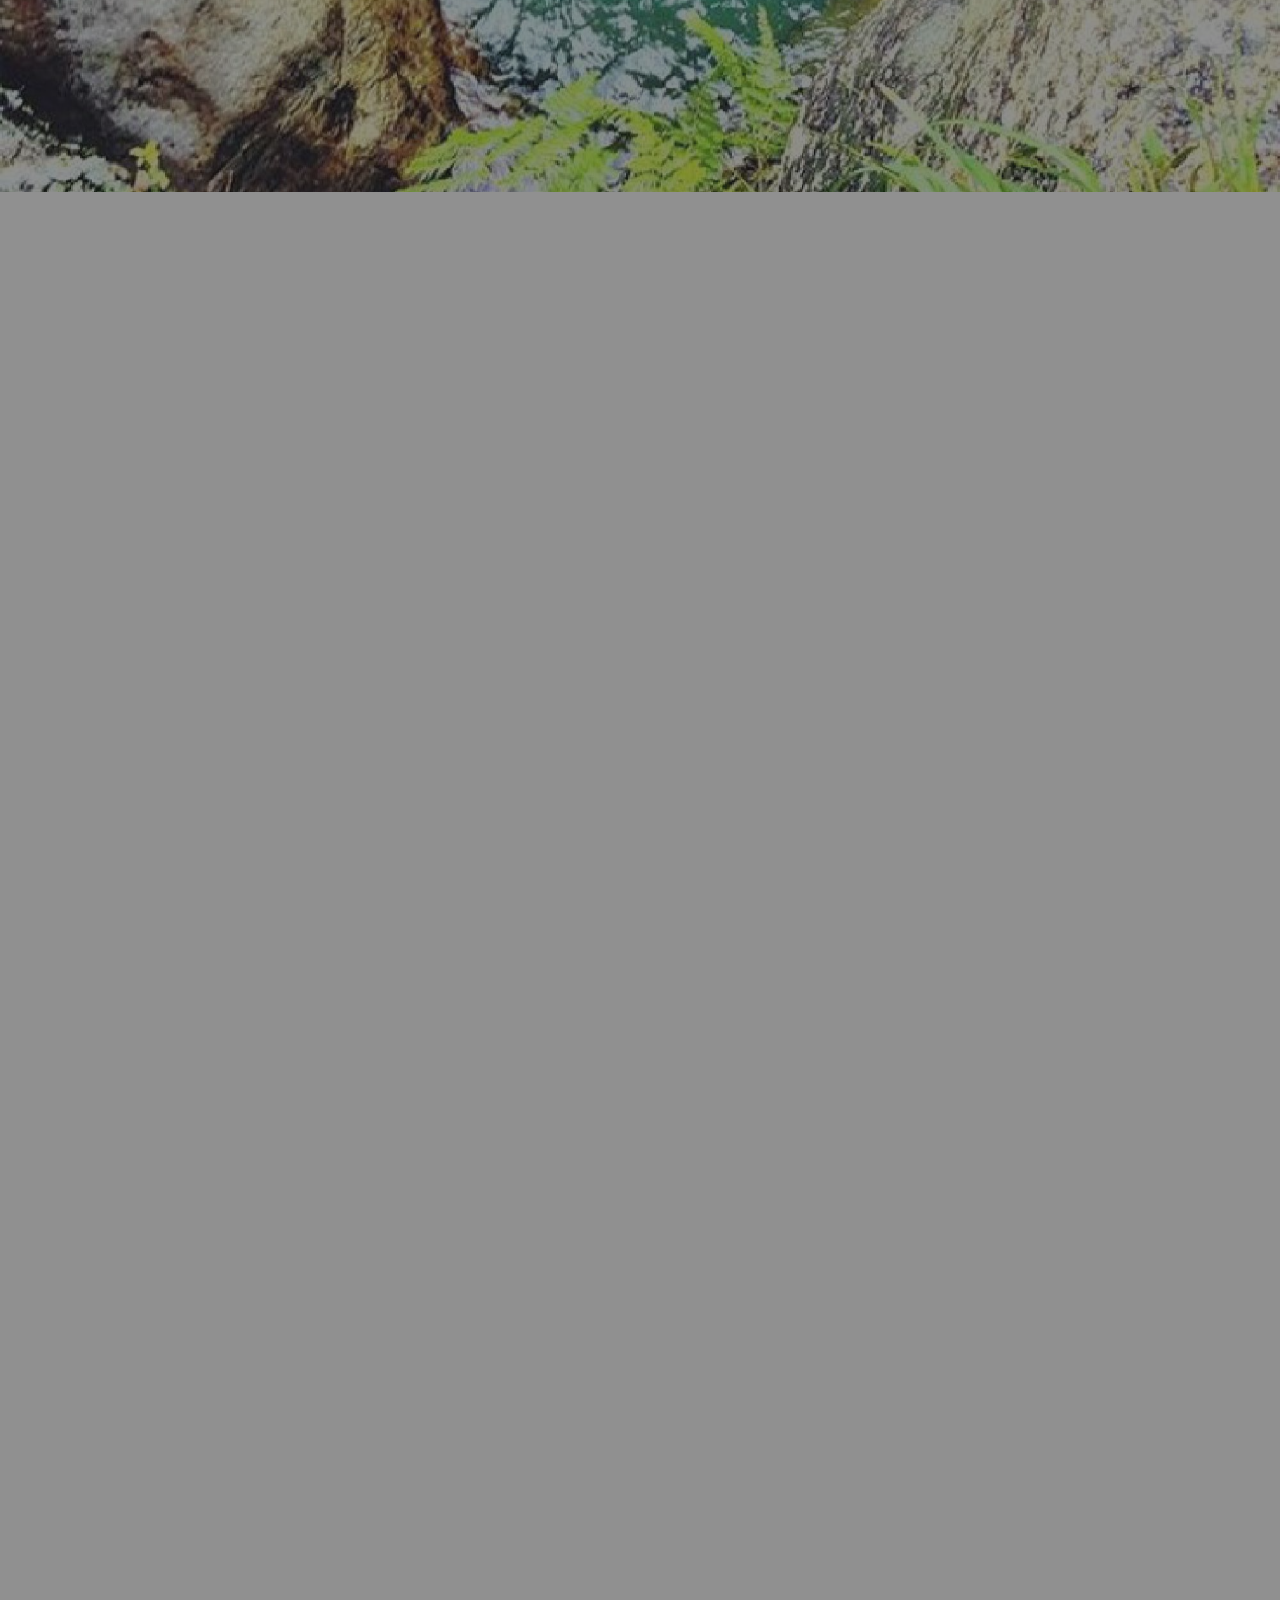
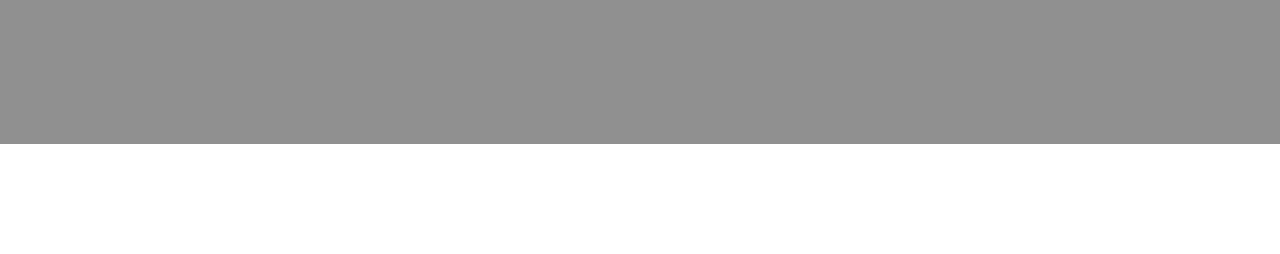
==== commit 675a23ab: "create github pages" ====
--- a/index.html
+++ b/index.html
@@ -58,7 +58,7 @@
 
 </section>
 
-<section class="engine"><a rel="external" href="https://mobirise.com">Mobirise Website Creator</a></section><section class="mbr-section mbr-section-hero mbr-section-full header2 mbr-after-navbar" id="header2-1b" style="background-image: url(assets/images/00203439-2000x1051.jpg);">
+<section class="engine"><a rel="external" href="https://mobirise.com">Mobirise Website Creator</a></section><section class="mbr-section mbr-section-hero mbr-section-full header2 mbr-after-navbar" id="header2-1b" style="background-image: url(assets/images/img-1-2000x1500.jpg);">
 
     
 
@@ -80,7 +80,7 @@
                                 <p></p>
                             </div>
 
-                            <div class="mbr-section-btn"><a class="btn btn-primary" href="page1.html">澳洲樂GO</a> </div>
+                            <div class="mbr-section-btn"><a class="btn btn-secondary" href="page1.html">澳洲樂GO</a> </div>
 
                         </div>
                         <div class="mbr-table-cell mbr-valign-top mbr-left-padding-md-up col-md-7 image-size" style="width: 50%;">
@@ -194,7 +194,7 @@
 
 </section>
 
-<section class="mbr-section article mbr-parallax-background" id="msg-box8-27" style="background-image: url(assets/images/-2000x14299.jpg); padding-top: 120px; padding-bottom: 120px;">
+<section class="mbr-section article mbr-parallax-background" id="msg-box8-27" style="background-image: url(assets/images/-2000x142911.jpg); padding-top: 120px; padding-bottom: 120px;">
 
     <div class="mbr-overlay" style="opacity: 0.5; background-color: rgb(34, 34, 34);">
     </div>
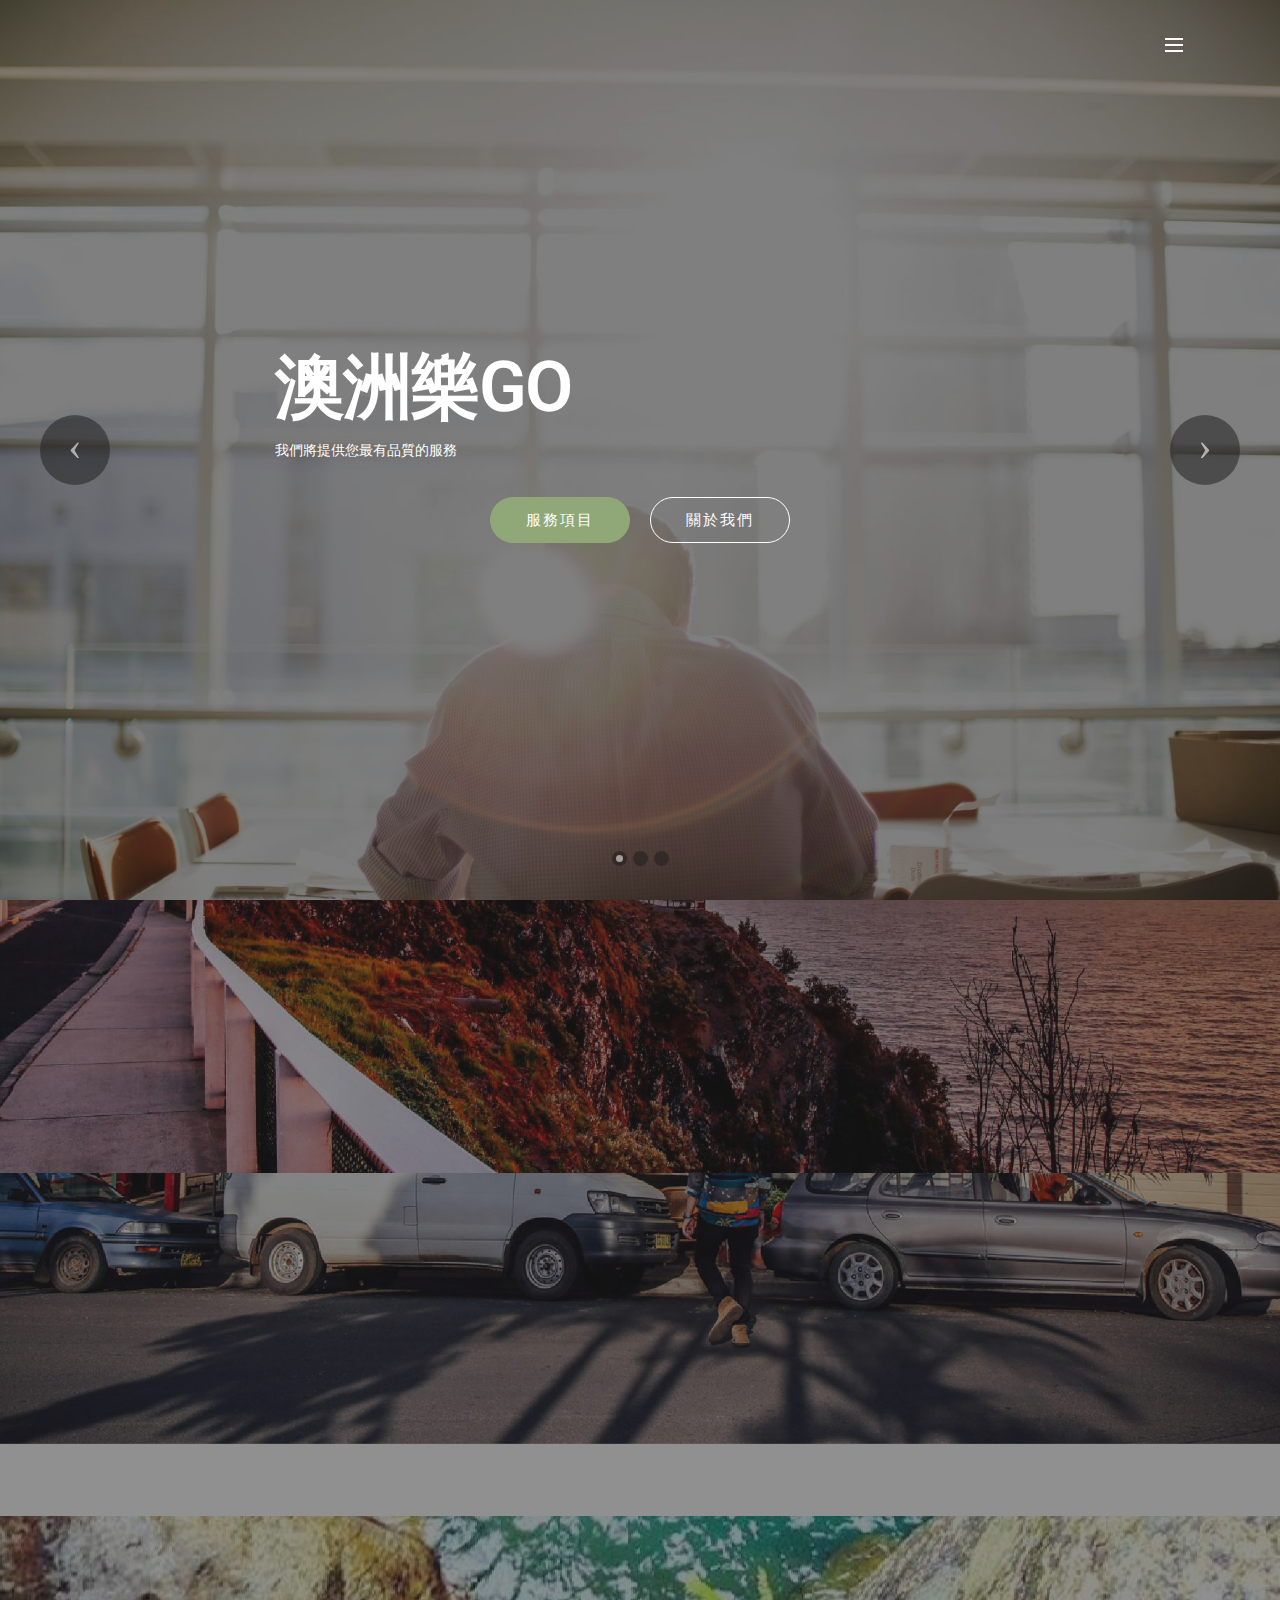
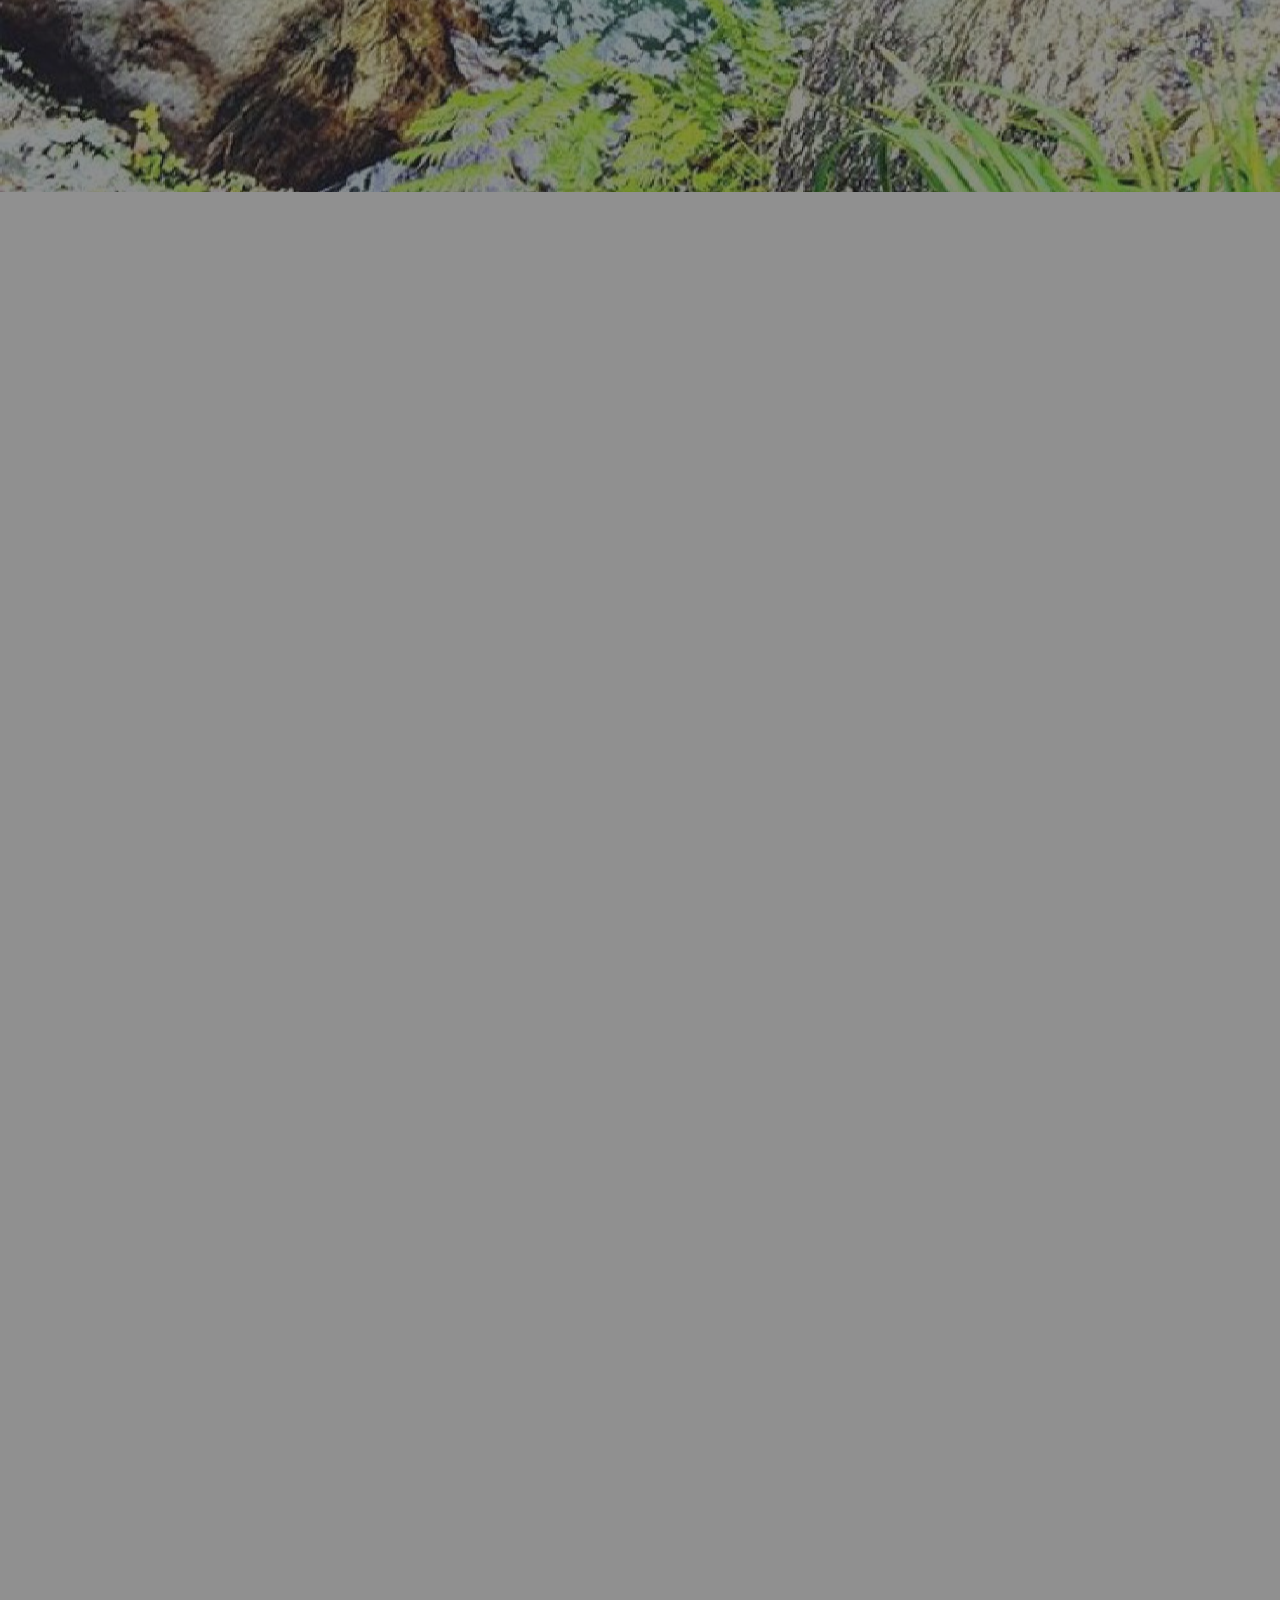
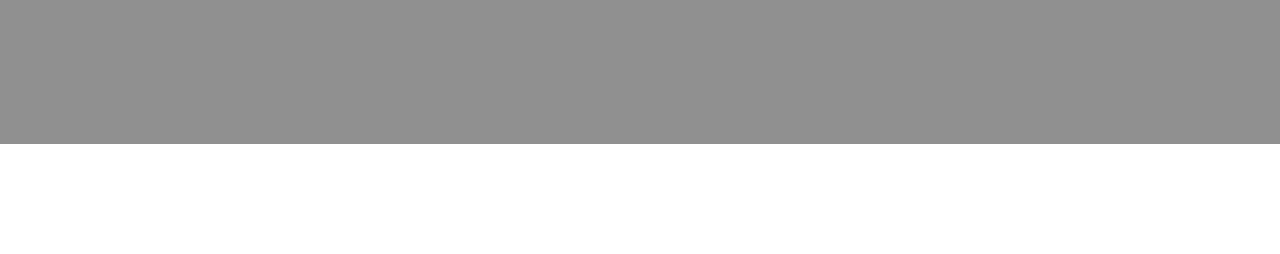
==== commit 7238ebe0: "create github pages" ====
--- a/index.html
+++ b/index.html
@@ -15,8 +15,8 @@
   <link rel="stylesheet" href="assets/bootstrap-material-design-font/css/material.css">
   <link rel="stylesheet" href="assets/tether/tether.min.css">
   <link rel="stylesheet" href="assets/bootstrap/css/bootstrap.min.css">
+  <link rel="stylesheet" href="assets/animate.css/animate.min.css">
   <link rel="stylesheet" href="assets/dropdown/css/style.css">
-  <link rel="stylesheet" href="assets/animate.css/animate.min.css">
   <link rel="stylesheet" href="assets/theme/css/style.css">
   <link rel="stylesheet" href="assets/theme/css/style-rtl.css">
   <link rel="stylesheet" href="assets/mobirise/css/mbr-additional.css" type="text/css">
@@ -31,21 +31,14 @@
         <div class="container">
 
             <div class="mbr-table">
+                
                 <div class="mbr-table-cell">
 
-                    <div class="navbar-brand">
-                        <a href="index.html" class="navbar-logo"><img src="assets/images/logo1-154x128.png" alt="Mobirise" title="100"></a>
-                        <a class="navbar-caption" href="https://mobirise.com"></a>
-                    </div>
-
-                </div>
-                <div class="mbr-table-cell">
-
-                    <button class="navbar-toggler pull-xs-right hidden-md-up" type="button" data-toggle="collapse" data-target="#exCollapsingNavbar">
+                    <button class="navbar-toggler pull-xs-right" type="button" data-toggle="collapse" data-target="#exCollapsingNavbar">
                         <div class="hamburger-icon"></div>
                     </button>
 
-                    <ul class="nav-dropdown collapse pull-xs-right nav navbar-nav navbar-toggleable-sm" id="exCollapsingNavbar"><li class="nav-item"><a class="nav-link link" href="page1.html">服務項目 SERVICE</a></li><li class="nav-item"><a class="nav-link link" href="page3.html">預約行程 BOOKING</a></li><li class="nav-item dropdown"><a class="nav-link link" href="page2.html" aria-expanded="false">關於我們 ABOUTUS</a></li><li class="nav-item"><a class="nav-link link" href="https://mobirise.com/" aria-expanded="false"></a></li></ul>
+                    <ul class="nav-dropdown collapse pull-xs-right nav navbar-nav navbar-toggleable-xl" id="exCollapsingNavbar"><li class="nav-item"><a class="nav-link link" href="page1.html">服務項目 SERVICE</a></li><li class="nav-item"><a class="nav-link link" href="page3.html">預約行程 BOOKING</a></li><li class="nav-item dropdown"><a class="nav-link link" href="page2.html" aria-expanded="false">關於我們 ABOUTUS</a></li><li class="nav-item"><a class="nav-link link" href="https://mobirise.com/" aria-expanded="false"></a></li></ul>
                     <button hidden="" class="navbar-toggler navbar-close" type="button" data-toggle="collapse" data-target="#exCollapsingNavbar">
                         <div class="close-icon"></div>
                     </button>
@@ -58,44 +51,73 @@
 
 </section>
 
-<section class="engine"><a rel="external" href="https://mobirise.com">Mobirise Website Creator</a></section><section class="mbr-section mbr-section-hero mbr-section-full header2 mbr-after-navbar" id="header2-1b" style="background-image: url(assets/images/img-1-2000x1500.jpg);">
-
-    
-
-    <div class="mbr-table mbr-table-full">
-        <div class="mbr-table-cell">
-
-            <div class="container">
-                <div class="mbr-section row">
-                    <div class="mbr-table-md-up">
-                        
-                        
-                        
-
-                        <div class="mbr-table-cell col-md-5 content-size text-xs-center text-md-right">
-
-                            <h3 class="mbr-section-title display-2"></h3>
-
-                            <div class="mbr-section-text">
-                                <p></p>
+<section class="engine"><a rel="external" href="https://mobirise.com">https://mobirise.com/</a></section><section class="mbr-slider mbr-section mbr-section__container carousel slide mbr-section-nopadding mbr-after-navbar" data-ride="carousel" data-keyboard="false" data-wrap="true" data-pause="false" data-interval="5000" id="slider-2l">
+    <div>
+        <div>
+            <div>
+                <ol class="carousel-indicators">
+                    <li data-app-prevent-settings="" data-target="#slider-2l" data-slide-to="0" class="active"></li><li data-app-prevent-settings="" data-target="#slider-2l" data-slide-to="1"></li><li data-app-prevent-settings="" data-target="#slider-2l" class="" data-slide-to="2"></li>
+                </ol>
+                <div class="carousel-inner" role="listbox">
+                    <div class="mbr-section mbr-section-hero carousel-item dark center mbr-section-full active" data-bg-video-slide="false" style="background-image: url(assets/images/man-back.jpg);">
+                        <div class="mbr-table-cell">
+                            <div class="mbr-overlay"></div>
+                            <div class="container-slide container">
+                                
+                                <div class="row">
+                                    <div class="col-md-8 col-md-offset-2 text-xs-center">
+                                        <h2 class="mbr-section-title display-1">澳洲樂GO</h2>
+                                        <p class="mbr-section-lead lead">我們將提供您最有品質的服務</p>
+
+                                        <div class="mbr-section-btn"><a class="btn btn-lg btn-success" href="page1.html">服務項目</a> <a class="btn btn-lg btn-white btn-white-outline" href="page2.html">關於我們</a></div>
+                                    </div>
+                                </div>
                             </div>
-
-                            <div class="mbr-section-btn"><a class="btn btn-secondary" href="page1.html">澳洲樂GO</a> </div>
-
                         </div>
-                        <div class="mbr-table-cell mbr-valign-top mbr-left-padding-md-up col-md-7 image-size" style="width: 50%;">
-                            <div class="mbr-figure"><iframe class="mbr-embedded-video" src="https://www.youtube.com/embed/76y3-8wFQiE?rel=0&amp;amp;showinfo=0&amp;autoplay=0&amp;loop=0" width="1280" height="720" frameborder="0" allowfullscreen></iframe></div>
+                    </div><div class="mbr-section mbr-section-hero carousel-item dark center mbr-section-full" data-bg-video-slide="https://www.youtube.com/watch?v=uNCr7NdOJgw">
+                        <div class="mbr-table-cell">
+                            <div class="mbr-overlay"></div>
+                            <div class="container-slide container">
+                                
+                                <div class="row">
+                                    <div class="col-md-8 col-md-offset-1">
+                                        <h2 class="mbr-section-title display-1"><a href="page1.html">澳洲樂GO</a></h2>
+                                        <p class="mbr-section-lead lead">Travel as much as you can<br>as far as you can <br>as long as you can <br>Life's not meant to be lived in one place<br></p>
+
+                                        
+                                    </div>
+                                </div>
+                            </div>
                         </div>
-
+                    </div><div class="mbr-section mbr-section-hero carousel-item dark center mbr-section-full" data-bg-video-slide="false" style="background-image: url(assets/images/4-2000x1252.jpg);">
+                        <div class="mbr-table-cell">
+                            <div class="mbr-overlay"></div>
+                            <div class="container-slide container">
+                                
+                                <div class="row">
+                                    <div class="col-md-8 col-md-offset-3 text-xs-right">
+                                        <h2 class="mbr-section-title display-1"></h2>
+                                        <p class="mbr-section-lead lead"></p>
+
+                                        <div class="mbr-section-btn"> <a class="btn btn-lg btn-white btn-white-outline" href="page3.html">心動不如馬上行動</a></div>
+                                    </div>
+                                </div>
+                            </div>
+                        </div>
                     </div>
                 </div>
-            </div>
-
-        </div>
-    </div>
-
-    <div class="mbr-arrow mbr-arrow-floating hidden-sm-down" aria-hidden="true"><a href="#msg-box8-1z"><i class="mbr-arrow-icon"></i></a></div>
-
+
+                <a data-app-prevent-settings="" class="left carousel-control" role="button" data-slide="prev" href="#slider-2l">
+                    <span class="icon-prev" aria-hidden="true"></span>
+                    <span class="sr-only">Previous</span>
+                </a>
+                <a data-app-prevent-settings="" class="right carousel-control" role="button" data-slide="next" href="#slider-2l">
+                    <span class="icon-next" aria-hidden="true"></span>
+                    <span class="sr-only">Next</span>
+                </a>
+            </div>
+        </div>
+    </div>
 </section>
 
 <section class="mbr-section article mbr-parallax-background" id="msg-box8-1z" style="background-image: url(assets/images/-2000x1428.jpg); padding-top: 120px; padding-bottom: 120px;">
@@ -194,7 +216,7 @@
 
 </section>
 
-<section class="mbr-section article mbr-parallax-background" id="msg-box8-27" style="background-image: url(assets/images/-2000x142911.jpg); padding-top: 120px; padding-bottom: 120px;">
+<section class="mbr-section article mbr-parallax-background" id="msg-box8-27" style="background-image: url(assets/images/-2000x142912.jpg); padding-top: 120px; padding-bottom: 120px;">
 
     <div class="mbr-overlay" style="opacity: 0.5; background-color: rgb(34, 34, 34);">
     </div>
@@ -242,11 +264,14 @@
   <script src="assets/tether/tether.min.js"></script>
   <script src="assets/bootstrap/js/bootstrap.min.js"></script>
   <script src="assets/smooth-scroll/smooth-scroll.js"></script>
+  <script src="assets/bootstrap-carousel-swipe/bootstrap-carousel-swipe.js"></script>
+  <script src="assets/jquery-mb-ytplayer/jquery.mb.ytplayer.min.js"></script>
+  <script src="assets/viewport-checker/jquery.viewportchecker.js"></script>
   <script src="assets/dropdown/js/script.min.js"></script>
   <script src="assets/touch-swipe/jquery.touch-swipe.min.js"></script>
-  <script src="assets/viewport-checker/jquery.viewportchecker.js"></script>
   <script src="assets/jarallax/jarallax.js"></script>
   <script src="assets/theme/js/script.js"></script>
+  <script src="assets/mobirise-slider-video/script.js"></script>
   
   
   <input name="animation" type="hidden">
--- a/assets/mobirise/css/mbr-additional.css
+++ b/assets/mobirise/css/mbr-additional.css
@@ -418,6 +418,13 @@
 .mbr-gallery-filter li:hover {
   color: #c0a375;
 }
+#slider-2l H2 {
+  text-align: left;
+}
+#slider-2l P {
+  text-align: left;
+  font-size: 14px;
+}
 #menu-o .hide-buttons .nav-btn {
   display: none !important;
 }
@@ -479,13 +486,6 @@
 #menu-o .dropdown-item[aria-expanded="true"] {
   color: #c0a375!important;
 }
-#header2-1b .mbr-section-text B {
-  font-size: 46px;
-  text-align: left;
-}
-#header2-1b .btn {
-  font-size: 17px;
-}
 #msg-box8-1z .mbr-section-title,
 #msg-box8-1z p {
   color: #fff;
@@ -576,8 +576,9 @@
   font-size: 14px;
 }
 #header5-16 .mbr-section-lead SPAN {
-  font-size: 15px;
+  font-size: 17px;
   font-family: 'Lato', sans-serif;
+  text-align: center;
 }
 #content5-2g .mbr-section-title,
 #content5-2g p {
@@ -585,10 +586,23 @@
 }
 #content5-2g P {
   text-align: left;
+  font-size: 14px;
 }
 #content5-2g .mbr-section-title {
   font-size: 20px;
   text-align: left;
+}
+#content5-2c .mbr-section-title,
+#content5-2c p {
+  color: #fff;
+}
+#content5-2c .mbr-section-title {
+  text-align: left;
+  font-size: 18px;
+}
+#content5-2c P {
+  text-align: left;
+  font-size: 13px;
 }
 #features1-1i .striped .mbr-cards-col:nth-child(2n+1) {
   background-color: #2e2e2e;
@@ -602,17 +616,6 @@
 }
 #features1-1i .mbr-cards-col:nth-child(even) .card-text {
   text-align: center;
-}
-#content5-2c .mbr-section-title,
-#content5-2c p {
-  color: #fff;
-}
-#content5-2c .mbr-section-title {
-  text-align: left;
-  font-size: 18px;
-}
-#content5-2c P {
-  text-align: left;
 }
 #msg-box3-2j .mbr-section-title,
 #msg-box3-2j p {
@@ -697,6 +700,7 @@
 }
 #content5-2i DIV {
   color: #ffffff;
+  font-size: 14px;
 }
 #content5-2i .mbr-section-title {
   text-align: left;
@@ -708,4 +712,5 @@
 }
 #msg-box3-24 .lead P {
   text-align: center;
-}
+  font-size: 13px;
+}
